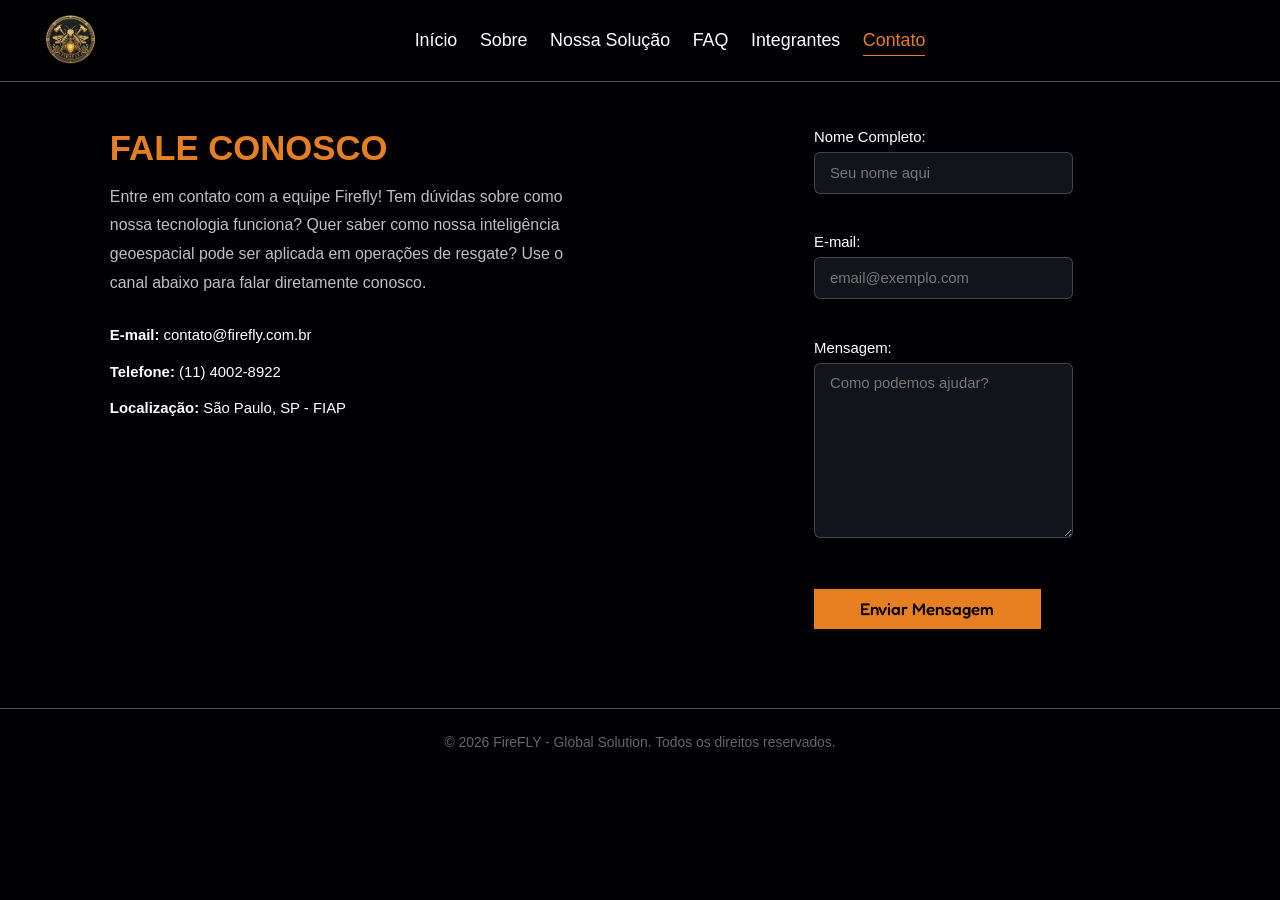
==== pag/contato.html @ f6298d5d "Correção da estrutura semântica do HTML, ajuste da hierarquia de títulos, padronização de caminhos e" ====
<!DOCTYPE html>
<html lang="pt-br">

<head>
    <meta charset="UTF-8">
    <meta name="viewport" content="width=device-width, initial-scale=1.0">
    <title>Firefly | Contato</title>
    <link rel="stylesheet" href="../css/style.css">
    <script src="../js/main.js" defer></script>
</head>

<body>

    <header class="header">
        <section>
            <a href="../index.html" class="logo">
                <img src="../assets/logo.png" alt="logo-exemplo">
            </a>
            <nav class="navbar" id="navbar">
                <a href="../index.html">Início</a>
                <a href="sobre.html">Sobre</a>
                <a href="solucao.html">Nossa Solução</a>
                <a href="faq.html">FAQ</a>
                <a href="integrantes.html">Integrantes</a>
                <a href="contato.html">Contato</a>
            </nav>
            </nav>
            <div class="icons"></div>
        </section>
    </header>

    <main class="container-contato">
        <section class="info-contato">
            <h2>Fale Conosco</h2>
            <p>Entre em contato com a equipe Firefly! Tem dúvidas sobre como nossa tecnologia funciona? Quer saber como
                nossa inteligência geoespacial pode ser aplicada em operações de resgate? Use o canal abaixo para falar
                diretamente conosco.</p>

            <div class="dados-contato">
                <p><strong>E-mail:</strong> contato@firefly.com.br</p>
                <p><strong>Telefone:</strong> (11) 4002-8922</p>
                <p><strong>Localização:</strong> São Paulo, SP - FIAP</p>
            </div>
        </section>

        <section class="secao-formulario">
            <form id="form-contato" class="formulario-estilizado">
                <div class="grupo-input">
                    <label for="nome">Nome Completo:</label>
                    <input type="text" id="nome" name="nome" placeholder="Seu nome aqui">
                    <span id="span1"></span>
                </div>

                <div class="grupo-input">
                    <label for="email">E-mail:</label>
                    <input type="email" id="email" name="email" placeholder="email@exemplo.com">
                    <span id="span2"></span>
                </div>

                <div class="grupo-input">
                    <label for="mensagem">Mensagem:</label>
                    <textarea id="mensagem" name="mensagem" rows="5" placeholder="Como podemos ajudar?"></textarea>
                    <span id="span3"></span>
                </div>

                <button type="submit" class="btn">Enviar Mensagem</button>

                <p id="msg-erro" class="feedback erro hidden"></p>
                <p id="msg-sucesso" class="feedback sucesso hidden">Sua mensagem foi enviada com sucesso! Logo
                    entraremos em contato.</p>
            </form>
        </section>
    </main>

    <footer>
        <p>&copy; 2026 FireFLY - Global Solution. Todos os direitos reservados.</p>
    </footer>

</body>

</html>
---- css/style.css ----
@import url('https://fonts.googleapis.com/css2?family=Fredoka:wght@300..700&display=swap');


/* ==========================================================================
   1. RESET E CONFIGURAÇÕES GLOBAIS
   ========================================================================== */
:root {
    --main-color: #e67e22;
    /* A utilização das variáveis estão erradas, corrigir */
    --black: #13131a;
    --bg: #010103;
    --border: 0.1rem solid rgba(255, 255, 255, 0.3);

}

html {
    font-size: 62%;
}

/* ===== RESET ===== */
* {
    margin: 0;
    padding: 0;
    outline: none;
    border: none;
    text-decoration: none;
    text-transform: none;
    transition: 0.2s linear;
    font-family: "DM Sans", sans-serif;
}

.logo img {
    height: 5rem;
    width: auto;
}


/* ===== BASE ===== */
body {
    background-color: var(--bg);
}

section {
    padding: 3rem 2rem;
    margin: 0 auto;
    max-width: 1200px;
}


/* ===== HEADER ===== */
.header {
    position: fixed;
    top: 0;
    left: 0;
    right: 0;
    z-index: 99;
    border-bottom: var(--border);
    background-color: var(--bg);
}

.header section {
    display: flex;
    align-items: center;
    justify-content: space-between;
    padding-top: 1.5rem;
    padding-bottom: 1.5rem;
}

.navbar {
    flex: 1;
    text-align: center;
}

.navbar a {
    margin: 0 1rem;
    font-size: 1.8rem;
    color: #fff;
}

.navbar a:hover {
    color: var(--main-color);
    border-bottom: 0.1rem solid var(--main-color);
    padding-bottom: 0.5rem;
}

.navbar a.ativo {
    color: var(--main-color);
    border-bottom: 0.1rem solid var(--main-color);
    padding-bottom: 0.5rem;
}

/* Essa parte do hamburguer está sem função, retirei de cada página, sua utilização seria no FAQ, mas o js já faz ela */
/* ===== HAMBÚRGUER ===== */
/* .hamburger {
    display: none;
    flex-direction: column;
    gap: 5px;
    cursor: pointer;
    padding: 5px;
    z-index: 100;
    background: none;
    border: none;
}

.hamburger span {
    display: block;
    width: 25px;
    height: 2px;
    background-color: #fff;
    transition: 0.3s ease;
}

.hamburger.ativo span:nth-child(1) {
    transform: translateY(7px) rotate(45deg);
}

.hamburger.ativo span:nth-child(2) {
    opacity: 0;
}

.hamburger.ativo span:nth-child(3) {
    transform: translateY(-7px) rotate(-45deg);
} */


/* ===== BOTÃO ===== */
.btn {
    background-color: var(--main-color);
    color: black;
    padding: 1rem 3rem;
    font-size: 1.7rem;
    cursor: pointer;
    margin-top: 1rem;
    display: inline-block;
/* Você tem a opção de utilizar uma fonte global no root */
    font-family: "Fredoka", sans-serif; 
    font-optical-sizing: auto;
    font-weight: 500; /* escolha o peso desejado */
    font-style: normal;
    font-variation-settings: "wdth" 100;
}

.btn:hover {
    letter-spacing: 0.1rem;
}

.btn-outline {
    background-color: transparent;
    border: 0.2rem solid var(--main-color);
    color: var(--main-color);
}

.btn-outline:hover {
    background-color: var(--main-color);
    color: #fff;
    letter-spacing: 0.1rem;
}


/* Index */
.home-container {
    background: url("../assets/helicoptero.png") center / cover;
    display: flex;
    align-items: center;
    min-height: 100vh;
    padding-left: 8rem;
}

.home-container section {
    margin: 0;
    padding-left: 8rem;
}

.content {
    max-width: 60rem;
}

.content h1 {
    color: #fff;
    font-size: 5.5rem;
    line-height: 1.2;
    margin-bottom: 1.5rem;
    text-transform: none;
}

.content h3 {
    color: #fff;
    font-size: 5rem;
}

.content p {
    color: #fff;
    font-size: 2rem;
    font-weight: 100;
    line-height: 1.8;
    padding: 1rem 0;
}

.content-tag {
    display: block;
    font-size: 1.2rem;
    color: var(--main-color);
    text-transform: uppercase;
    letter-spacing: 0.3rem;
    margin-bottom: 1.5rem;
}

.hero-btns {
    display: flex;
    gap: 1.5rem;
    flex-wrap: wrap;
    margin-top: 2rem;
}

.title {
    font-size: 4rem;
    color: var(--main-color);
    text-align: center;
    text-transform: uppercase;
    margin-bottom: 4rem;
}

.title span {
    text-transform: uppercase;
    color: #fff;
}

.numeros {
    padding: 7rem 2rem;
    max-width: 1200px;
    margin: 0 auto;
}

.numeros-grid {
    display: grid;
    grid-template-columns: repeat(auto-fit, minmax(25rem, 1fr));
    gap: 2rem;
    margin-top: 4rem;
}

.numero-card {
    background-color: var(--black);
    border: var(--border);
    padding: 4rem 3rem;
    text-align: center;
    transition: border-color 0.3s ease, transform 0.3s ease;
}

.numero-card:hover {
    border-color: var(--main-color);
    transform: translateY(-4px);
}

.numero-card.destaque {
    border-color: var(--main-color);
    background: linear-gradient(135deg, var(--black), #1e1a14);
}

.numero-valor {
    font-size: 6rem;
    font-weight: 700;
    color: var(--main-color);
    line-height: 1;
    margin-bottom: 1.5rem;
}

.numero-label {
    font-size: 1.5rem;
    color: rgba(255, 255, 255, 0.7);
    line-height: 1.6;
    text-transform: none;
}

/* Sobre*/
.about .row {
    display: flex;
    align-items: center;
    background-color: var(--black);
    gap: 1.5rem;
}

.about .row .content {
    padding: 2rem;
}

.about .row .content h3 {
    font-size: 3rem;
    color: #fff;
}

.about .row .content p {
    font-size: 1.6rem;
    color: #fff;
    padding: 1rem 0;
    line-height: 1.8;
}

.about .row .content ul {
    padding-left: 2rem;
    margin: 1rem 0;
}

.about .row .content ul li {
    color: #fff;
    font-size: 1.6rem;
    line-height: 1.8;
    padding: 0.5rem 0;
}

.about .row .container-image {
    max-width: 45rem;
    min-width: 45rem;
    overflow: hidden;
}

.about .row .container-image img {
    width: 100%;
    height: 100%;
    object-fit: cover;
    display: block;
}

.home-sobre {
    color: #fff;
    background: url("../assets/helicoptero03.png") center / cover;
}

/* Sem funcionalidade */

/* .menu .box-container {
    display: grid;
    grid-template-columns: repeat(auto-fit, minmax(30rem, 1fr));
    gap: 1.5rem;
}

.menu .box-container .box {
    padding: 5rem;
    text-align: center;
    border: var(--border);
    transition: border-color 0.3s ease, transform 0.3s ease;
}

.menu .box-container .box:hover {
    border-color: var(--main-color);
    transform: translateY(-4px);
}

.menu .box-container .box h3 {
    color: #fff;
    font-size: 2rem;
    padding: 1rem 0;
}

.menu .box-container .box p {
    color: #fff;
    font-size: 1.6rem;
    line-height: 1.8;
    padding: 1rem 0;
} */

/* sem funcionalidade */
/* ícone nos cards de como funciona */
/* .box-icon {
    font-size: 4rem;
    margin-bottom: 1.5rem;
    display: block;
} */

/* Sem funcionalidade, não tem nem as classes certas */
/* ===== CTA SECTION (index) ===== */
/* .cta-section {
    background: linear-gradient(135deg, var(--black), #1a1008);
    border-top: var(--border);
    border-bottom: var(--border);
    padding: 8rem 2rem;
    text-align: center;
}

.cta-content {
    max-width: 700px;
    margin: 0 auto;
}

.cta-content h2 {
    font-size: 3.5rem;
    color: #fff;
    margin-bottom: 1.5rem;
    text-transform: none;
}

.cta-content p {
    font-size: 1.7rem;
    color: rgba(255, 255, 255, 0.6);
    line-height: 1.8;
    margin-bottom: 3rem;
    text-transform: none;
} */


/* ===== ANIMAÇÃO DE SCROLL ===== */
/* explicar melhor o que isso faz, não achei funcionalidade */
/* .about,
.menu,
.secao-sobre,
.numeros,
.cta-section {
    opacity: 0;
    transform: translateY(50px);
    transition: opacity 0.6s ease, transform 0.6s ease;
}

.about.visivel,
.menu.visivel,
.secao-sobre.visivel,
.numeros.visivel,
.cta-section.visivel {
    opacity: 1;
    transform: translateY(0);
} */

/* Sem funcionalidade */
/* .home-solucao {
    color: #fff;
    background: url("../img/planeta3.jpg") center / cover;
} */

/* Sem funcionalidade */
/* ===== TIMELINE / ROADMAP ===== */
/* .secao-sobre {
    padding: 5rem 2rem;
}

.cabecalho-secao {
    text-align: center;
    margin-bottom: 4rem;
}

.tag-projeto {
    display: inline-block;
    font-size: 1.3rem;
    color: var(--main-color);
    border: 0.1rem solid var(--main-color);
    padding: 0.4rem 1.4rem;
    border-radius: 20px;
    letter-spacing: 0.1rem;
    text-transform: uppercase;
    margin-bottom: 1.2rem;
}

.cabecalho-secao h2 {
    font-size: 3.5rem;
    color: #fff;
    text-transform: uppercase;
}

.cabecalho-secao h2 span {
    color: var(--main-color);
}

.timeline {
    position: relative;
    max-width: 800px;
    margin: 0 auto;
    padding-left: 4rem;
}

.timeline::before {
    content: '';
    position: absolute;
    top: 0;
    left: 2.3rem;
    width: 0.2rem;
    height: 100%;
    background: rgba(255, 255, 255, 0.15);
}

.timeline-item {
    position: relative;
    display: flex;
    gap: 2.5rem;
    margin-bottom: 4rem;
}

.timeline-item:last-child {
    margin-bottom: 0;
}

.timeline-badge {
    flex-shrink: 0;
    width: 5rem;
    height: 5rem;
    border-radius: 50%;
    background-color: var(--main-color);
    color: #fff;
    font-size: 2rem;
    font-weight: bold;
    display: flex;
    align-items: center;
    justify-content: center;
    position: relative;
    z-index: 1;
    margin-left: -3.8rem;
}

.timeline-conteudo {
    background-color: var(--black);
    border: var(--border);
    padding: 2rem 2.5rem;
    flex: 1;
}

.timeline-conteudo h3 {
    font-size: 2rem;
    color: var(--main-color);
    margin-bottom: 1rem;
    text-transform: none;
}

.timeline-conteudo p {
    font-size: 1.5rem;
    color: rgba(255, 255, 255, 0.75);
    line-height: 1.8;
    text-transform: none;
}

.timeline-item:hover .timeline-conteudo {
    border-color: var(--main-color);
} */


/* Integrantes */
.intro-quem-somos {
    text-align: center;
    padding: 10rem 5% 3rem;
}

.intro-quem-somos h2 {
    font-size: 3.5rem;
    color: var(--main-color);
    margin-bottom: 1.5rem;
    text-transform: uppercase;
}

.intro-quem-somos p {
    font-size: 1.6rem;
    color: #fff;
    line-height: 1.8;
    max-width: 900px;
    margin: 0 auto;
    text-transform: none;
}

.grid-integrantes {
    display: grid;
    grid-template-columns: repeat(auto-fit, minmax(220px, 1fr));
    gap: 2rem;
    padding: 0 5% 4rem;
}

.card-integrante {
    background-color: #1a1a24;
    border-radius: 12px;
    overflow: hidden;
    border: 1px solid rgba(255, 255, 255, 0.15);
    transition: transform 0.3s ease;
}

.card-integrante:hover {
    transform: translateY(-8px);
    border-color: var(--main-color);
}

.foto-container {
    width: 100%;
    height: 250px;
    overflow: hidden;
    background-color: #0d0d14;
    display: flex;
    align-items: center;
    justify-content: center;
}

.foto-container img {
    width: 100%;
    height: 100%;
    object-fit: cover;
    object-position: top;
    display: block;
    filter: grayscale(20%);
}

.info-integrante {
    padding: 1.5rem;
    text-align: center;
}

.info-integrante h3 {
    color: var(--main-color);
    font-size: 1.6rem;
    margin-bottom: 0.8rem;
    text-transform: none;
    line-height: 1.4;
}

.info-integrante p {
    font-size: 1.4rem;
    color: #ccc;
    margin-bottom: 0.3rem;
    text-transform: none;
}

.info-integrante strong {
    color: #fff;
}

.links-sociais {
    margin-top: 1.2rem;
    display: flex;
    justify-content: center;
    gap: 0.8rem;
    flex-wrap: wrap;
}

.btn-social {
    text-decoration: none;
    font-size: 1.3rem;
    font-weight: bold;
    padding: 0.6rem 1.4rem;
    border: 2px solid var(--main-color);
    color: var(--main-color);
    border-radius: 20px;
    transition: all 0.3s ease;
    text-transform: none;
}

.btn-social:hover {
    background-color: var(--main-color);
    color: #fff;
}


/* FAQ */
.container-faq {
    max-width: 900px;
    margin: 0 auto;
    padding: 10rem 2rem 5rem;
}

.introducao-faq {
    text-align: center;
    margin-bottom: 4rem;
}

.introducao-faq h2 {
    font-size: 3.5rem;
    color: var(--main-color);
    text-transform: uppercase;
    margin-bottom: 1rem;
}

.introducao-faq p {
    font-size: 1.6rem;
    color: rgba(255, 255, 255, 0.6);
    text-transform: none;
}

.faq-item {
    border: var(--border);
    margin-bottom: 1.2rem;
    transition: border-color 0.3s ease;
}

.faq-item:hover {
    border-color: var(--main-color);
}

.faq-question {
    width: 100%;
    background: var(--black);
    color: #fff;
    font-size: 1.7rem;
    font-family: "DM Sans", sans-serif;
    text-align: left;
    padding: 2rem 2.5rem;
    cursor: pointer;
    display: flex;
    align-items: center;
    justify-content: space-between;
    text-transform: none;
    transition: color 0.3s ease;
}

.faq-question::after {
    content: '+';
    font-size: 2.4rem;
    color: var(--main-color);
    line-height: 1;
    transition: transform 0.3s ease;
    flex-shrink: 0;
    margin-left: 1.5rem;
}

.faq-item.aberto .faq-question {
    color: var(--main-color);
}

.faq-item.aberto .faq-question::after {
    transform: rotate(45deg);
}

.faq-answer {
    max-height: 0;
    overflow: hidden;
    transition: max-height 0.4s ease, padding 0.3s ease;
}

.faq-answer p {
    font-size: 1.5rem;
    color: rgba(255, 255, 255, 0.75);
    line-height: 1.9;
    text-transform: none;
    padding: 0 2.5rem 2rem;
}

.faq-item.aberto .faq-answer {
    max-height: 500px;
}


/* Contato */
.container-contato {
    max-width: 1100px;
    margin: 0 auto;
    padding: 10rem 2rem 5rem;
    display: grid;
    grid-template-columns: 1fr 1fr;
    gap: 5rem;
    align-items: start;
}

.info-contato h2 {
    font-size: 3.5rem;
    color: var(--main-color);
    text-transform: uppercase;
    margin-bottom: 1.5rem;
}

.info-contato p {
    font-size: 1.6rem;
    color: rgba(255, 255, 255, 0.75);
    line-height: 1.8;
    text-transform: none;
}

.dados-contato {
    margin-top: 2.5rem;
    display: flex;
    flex-direction: column;
    gap: 1rem;
}

.dados-contato p {
    font-size: 1.5rem;
    color: #fff;
    text-transform: none;
}

.formulario-estilizado {
    display: flex;
    flex-direction: column;
    gap: 1.8rem;
}

.grupo-input {
    display: flex;
    flex-direction: column;
    gap: 0.7rem;
}

.grupo-input label {
    color: #fff;
    font-size: 1.5rem;
    text-transform: none;
}

.grupo-input input,
.grupo-input textarea {
    background-color: var(--black);
    border: 1px solid rgba(255, 255, 255, 0.2);
    color: #fff;
    padding: 1.2rem 1.5rem;
    font-size: 1.5rem;
    border-radius: 6px;
    width: 100%;
    font-family: inherit;
    text-transform: none;
    transition: border-color 0.3s ease;
}

.grupo-input input:focus,
.grupo-input textarea:focus {
    border-color: var(--main-color);
    outline: none;
}

.grupo-input textarea {
    resize: vertical;
    min-height: 150px;
}

.grupo-input span {
    color: #e74c3c;
    font-size: 1.3rem;
    text-transform: none;
    min-height: 1.6rem;
}

.campo-erro {
    border-color: #e74c3c !important;
}

.feedback {
    font-size: 1.4rem;
    padding: 1.2rem 1.5rem;
    border-radius: 6px;
    text-transform: none;
    margin-top: 0.5rem;
}

.feedback.erro {
    background: rgba(231, 76, 60, 0.1);
    border: 1px solid #e74c3c;
    color: #e74c3c;
}

.feedback.sucesso {
    background: rgba(211, 173, 127, 0.1);
    border: 1px solid var(--main-color);
    color: var(--main-color);
}


/* Rodapé */
footer {
    text-align: center;
    padding: 2.5rem;
    border-top: var(--border);
    font-size: 1.4rem;
    color: rgba(255, 255, 255, 0.4);
    text-transform: none;
}

/* Tem que ajeitar as responsividades, elas estão erradas */
/* Responsividade */
@media (max-width: 900px) {

    .navbar {
        display: none;
        flex-direction: column;
        width: 100%;
        background-color: var(--bg);
        border-top: var(--border);
        padding: 1rem 0;
        text-align: center;
        position: absolute;
        top: 100%;
        left: 0;
        right: 0;
        z-index: 98;
    }

    .navbar.aberto {
        display: flex;
    }

    .navbar a {
        padding: 1.2rem;
        font-size: 1.6rem;
        border-bottom: var(--border);
        margin: 0;
    }

    .navbar a:hover {
        background-color: var(--black);
        border-bottom: var(--border);
        padding-bottom: 1.2rem;
    }

    .home-container {
        padding-left: 3rem;
    }

    .home-container section {
        padding-left: 2rem;
    }

    .content h1 {
        font-size: 4rem;
    }

    .content h3 {
        font-size: 4rem;
    }

    .about .row {
        flex-direction: column;
    }

    .about .row .container-image {
        max-width: 100%;
        min-width: unset;
        width: 100%;
    }

    .grid-integrantes {
        grid-template-columns: repeat(auto-fit, minmax(200px, 1fr));
    }

    .container-contato {
        grid-template-columns: 1fr;
        gap: 3rem;
        padding-top: 9rem;
    }

    .numeros-grid {
        grid-template-columns: 1fr;
    }
}

@media (max-width: 768px) {
    :root {
        font-size: 9px;
    }

    .content h1 {
        font-size: 3.8rem;
    }

    .content h3 {
        font-size: 3.5rem;
    }

    .content p {
        font-size: 1.8rem;
    }

    .title {
        font-size: 3rem;
    }

    .numero-valor {
        font-size: 4.5rem;
    }

    .cta-content h2 {
        font-size: 2.8rem;
    }

    .cabecalho-secao h2 {
        font-size: 2.8rem;
    }

    .timeline {
        padding-left: 3.5rem;
    }

    .timeline::before {
        left: 1.8rem;
    }

    .timeline-badge {
        width: 4.5rem;
        height: 4.5rem;
        font-size: 1.8rem;
        margin-left: -3.3rem;
    }

    .intro-quem-somos {
        padding-top: 8rem;
    }

    .grid-integrantes {
        grid-template-columns: repeat(auto-fit, minmax(180px, 1fr));
        padding: 0 3% 3rem;
    }

    .container-faq {
        padding: 9rem 1.5rem 4rem;
    }

    .introducao-faq h2 {
        font-size: 2.8rem;
    }

    .faq-question {
        font-size: 1.5rem;
        padding: 1.8rem 2rem;
    }

    .faq-answer p {
        font-size: 1.4rem;
        padding: 0 2rem 1.8rem;
    }
}


/* ===== RESPONSIVO - MOBILE ===== */
@media (max-width: 600px) {
    :root {
        font-size: 8.5px;
    }

    .home-container {
        padding-left: 1.5rem;
        align-items: flex-end;
        padding-bottom: 5rem;
    }

    .home-container section {
        padding-left: 1rem;
    }

    .content {
        max-width: 100%;
    }

    .content h1 {
        font-size: 3rem;
    }

    .content h3 {
        font-size: 3rem;
    }

    .content p {
        font-size: 1.6rem;
    }

    .hero-btns {
        flex-direction: column;
        gap: 1rem;
    }

    .hero-btns .btn {
        text-align: center;
        width: 100%;
    }

    .btn {
        padding: 0.9rem 2rem;
        font-size: 1.5rem;
    }

    .title {
        font-size: 2.5rem;
        margin-bottom: 2.5rem;
    }

    .numero-valor {
        font-size: 4rem;
    }

    .cta-section {
        padding: 5rem 2rem;
    }

    .cta-content h2 {
        font-size: 2.2rem;
    }

    .cta-content p {
        font-size: 1.5rem;
    }

    .menu .box-container {
        grid-template-columns: 1fr;
    }

    .menu .box-container .box {
        padding: 3rem 2rem;
    }

    .cabecalho-secao h2 {
        font-size: 2.2rem;
    }

    .tag-projeto {
        font-size: 1.1rem;
    }

    .timeline {
        padding-left: 3rem;
    }

    .timeline::before {
        left: 1.5rem;
    }

    .timeline-badge {
        width: 4rem;
        height: 4rem;
        font-size: 1.6rem;
        margin-left: -2.8rem;
    }

    .timeline-conteudo {
        padding: 1.5rem;
    }

    .timeline-conteudo h3 {
        font-size: 1.8rem;
    }

    .timeline-conteudo p {
        font-size: 1.4rem;
    }

    .intro-quem-somos {
        padding-top: 7rem;
    }

    .intro-quem-somos h2 {
        font-size: 2.8rem;
    }

    .grid-integrantes {
        grid-template-columns: 1fr 1fr;
        padding: 0 2% 3rem;
        gap: 1.2rem;
    }

    .foto-container {
        height: 200px;
    }

    .info-integrante h3 {
        font-size: 1.4rem;
    }

    .btn-social {
        font-size: 1.2rem;
        padding: 0.5rem 1rem;
    }

    .introducao-faq h2 {
        font-size: 2.4rem;
    }

    .faq-question {
        font-size: 1.4rem;
        padding: 1.5rem;
    }

    .faq-answer p {
        padding: 0 1.5rem 1.5rem;
    }

    .container-contato {
        padding: 8rem 1.5rem 4rem;
    }

    .info-contato h2 {
        font-size: 2.8rem;
    }
}

/* ===== RESPONSIVO - MOBILE PEQUENO  ===== */
@media (max-width: 380px) {
    :root {
        font-size: 8px;
    }

    .grid-integrantes {
        grid-template-columns: 1fr;
    }

    .content h1 {
        font-size: 2.5rem;
    }

    .content h3 {
        font-size: 2.5rem;
    }
}


/* Ajeitar o código daqui pra baixo */
/* ===== GRID SOBRE ===== */
.grid-solucao {
    display: grid;
    grid-template-columns: repeat(auto-fit, minmax(25rem, 1fr));
    gap: 2rem;
    max-width: 1000px;
    margin: 0 auto;
}

.card-mini {
    background-color: var(--black);
    border: var(--border);
    padding: 3rem 2.5rem;
    transition: border-color 0.3s ease, transform 0.3s ease;
}

.card-mini:hover {
    border-color: var(--main-color);
    transform: translateY(-4px);
}

.badge-icon {
    font-size: 1.3rem;
    font-weight: 700;
    color: var(--bg);
    background-color: var(--main-color);
    width: 4rem;
    height: 4rem;
    border-radius: 50%;
    display: flex;
    align-items: center;
    justify-content: center;
    margin-bottom: 1.5rem;
}

.card-mini h3 {
    font-size: 1.9rem;
    color: #fff;
    margin-bottom: 1rem;
}

.card-mini p {
    font-size: 1.5rem;
    color: rgba(255, 255, 255, 0.75);
    line-height: 1.8;
}


.cabecalho-principal {
    position: fixed;
    top: 0;
    left: 0;
    right: 0;
    z-index: 99;
    border-bottom: var(--border);
    background-color: var(--bg);
    display: flex;
    align-items: center;
    justify-content: space-between;
    padding: 1.5rem 3rem;
}

.cabecalho-principal .logo {
    display: flex;
    align-items: center;
    gap: 1rem;
}

.cabecalho-principal .logo h1 {
    font-size: 2rem;
    color: var(--main-color);
    text-transform: none;
}

.menu-navegacao ul {
    list-style: none;
    display: flex;
    gap: 2rem;
}

.menu-navegacao ul li a {
    font-size: 1.8rem;
    color: #fff;
    text-decoration: none;
    transition: color 0.2s, border-bottom 0.2s;
}

.menu-navegacao ul li a:hover,
.menu-navegacao ul li a.ativo {
    color: var(--main-color);
    border-bottom: 0.1rem solid var(--main-color);
    padding-bottom: 0.5rem;
}

/* Container principal da página solução */
.container-solucao {
    padding-top: 10rem;
    max-width: 1200px;
    margin: 0 auto;
}

/* Introdução */
.introducao-solucao {
    text-align: center;
    padding: 5rem 2rem 3rem;
}

.introducao-solucao h2 {
    font-size: 3.5rem;
    color: var(--main-color);
    text-transform: uppercase;
    margin-bottom: 1.5rem;
}

.box-texto p {
    font-size: 1.6rem;
    color: rgba(255, 255, 255, 0.75);
    line-height: 1.8;
    max-width: 800px;
    margin: 0 auto;
    text-transform: none;
}

/* Grid de cards (pilares) */
.grid-pilares {
    display: grid;
    grid-template-columns: repeat(auto-fit, minmax(30rem, 1fr));
    gap: 1.5rem;
    padding: 2rem;
}

.card-pilar {
    background-color: var(--black);
    border: var(--border);
    padding: 3.5rem 3rem;
    transition: border-color 0.3s ease, transform 0.3s ease;
}

.card-pilar:hover {
    border-color: var(--main-color);
    transform: translateY(-4px);
}

.icone-pilar {
    font-size: 3.5rem;
    margin-bottom: 1.5rem;
    display: block;
}

.card-pilar h3 {
    font-size: 2rem;
    color: #fff;
    margin-bottom: 1rem;
    text-transform: none;
}

.card-pilar p {
    font-size: 1.5rem;
    color: rgba(255, 255, 255, 0.75);
    line-height: 1.8;
    text-transform: none;
}

/* Seção de fluxo */
.detalhe-ranking {
    padding: 4rem 2rem 6rem;
}

.box-destaque {
    background-color: var(--black);
    border: var(--border);
    padding: 4rem;
    max-width: 900px;
    margin: 0 auto;
}

.box-destaque h2 {
    font-size: 2.8rem;
    color: var(--main-color);
    text-transform: none;
    margin-bottom: 1rem;
}

.box-destaque > p {
    font-size: 1.5rem;
    color: rgba(255, 255, 255, 0.7);
    line-height: 1.8;
    text-transform: none;
    margin-bottom: 3rem;
}

.fluxo-ranking {
    display: grid;
    grid-template-columns: repeat(auto-fit, minmax(20rem, 1fr));
    gap: 2rem;
}

.etapa-ranking {
    text-align: center;
    padding: 2.5rem 2rem;
    border: var(--border);
    transition: border-color 0.3s ease;
}

.etapa-ranking:hover {
    border-color: var(--main-color);
}

.etapa-ranking span {
    display: flex;
    align-items: center;
    justify-content: center;
    width: 4.5rem;
    height: 4.5rem;
    border-radius: 50%;
    background-color: var(--main-color);
    color: #000;
    font-size: 2rem;
    font-weight: 700;
    margin: 0 auto 1.5rem;
}

.etapa-ranking h4 {
    font-size: 1.8rem;
    color: #fff;
    margin-bottom: 0.8rem;
    text-transform: none;
}

.etapa-ranking p {
    font-size: 1.4rem;
    color: rgba(255, 255, 255, 0.65);
    line-height: 1.7;
    text-transform: none;
}


.hidden {
    display: none !important;
}
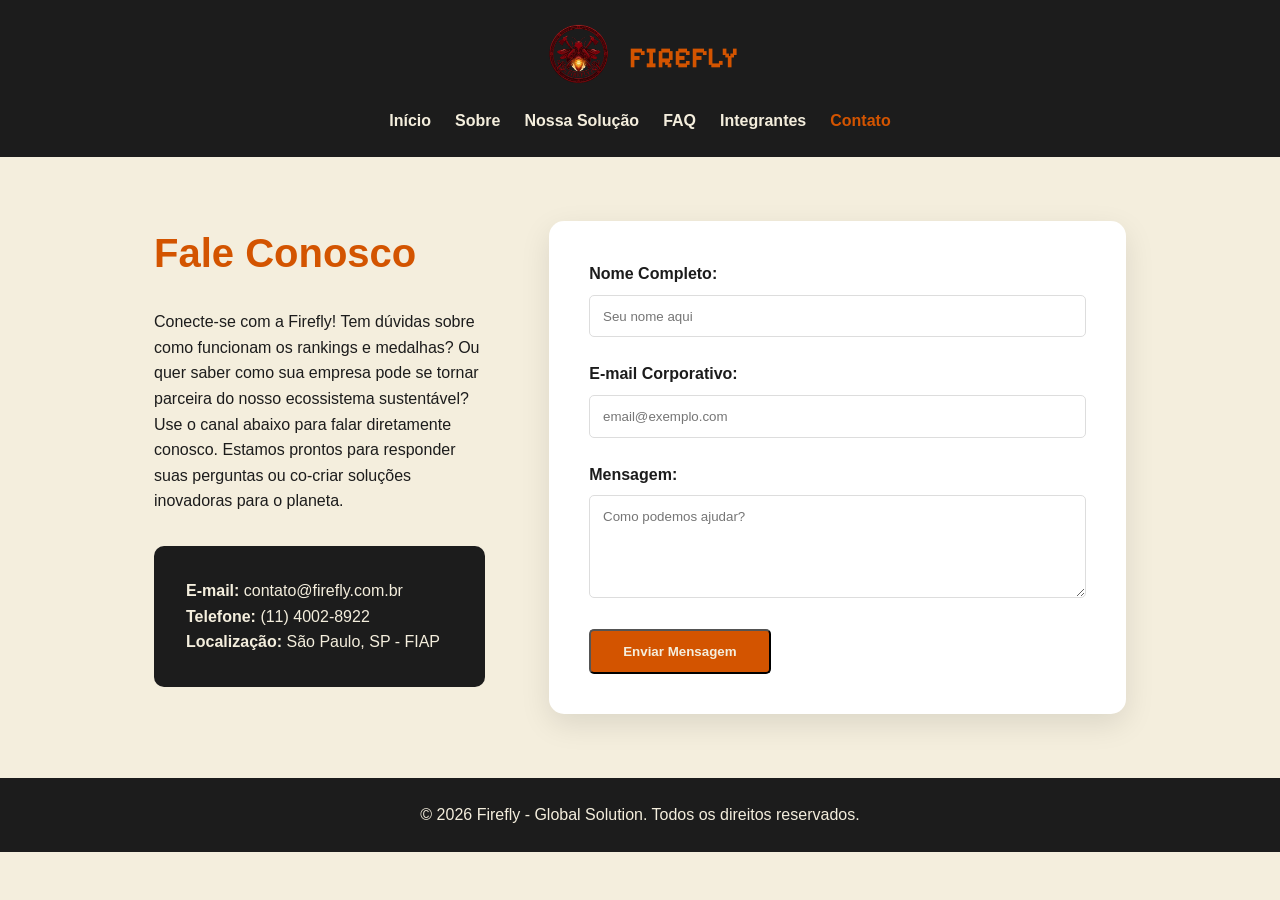
==== commit b7c15d6d: "alteracao visual do css, correcao estrutural do html, remocao de fotos e modificacao de funcoes no J" ====
--- a/pag/contato.html
+++ b/pag/contato.html
@@ -1,5 +1,5 @@
 <!DOCTYPE html>
-<html lang="pt-br">
+<html lang="pt-BR">
 
 <head>
     <meta charset="UTF-8">
@@ -11,30 +11,30 @@
 
 <body>
 
-    <header class="header">
-        <section>
-            <a href="../index.html" class="logo">
-                <img src="../assets/logo.png" alt="logo-exemplo">
-            </a>
-            <nav class="navbar" id="navbar">
-                <a href="../index.html">Início</a>
-                <a href="sobre.html">Sobre</a>
-                <a href="solucao.html">Nossa Solução</a>
-                <a href="faq.html">FAQ</a>
-                <a href="integrantes.html">Integrantes</a>
-                <a href="contato.html">Contato</a>
-            </nav>
-            </nav>
-            <div class="icons"></div>
-        </section>
+    <header class="cabecalho-principal">
+        <div class="logo">
+            <a href="../index.html"><img src="../assets/logo.png" alt="Firefly" width="100px"></a>
+            <h1>FIREFLY</h1>
+        </div>
+        <nav class="menu-navegacao">
+            <ul>
+                <li><a href="../index.html">Início</a></li>
+                <li><a href="sobre.html">Sobre</a></li>
+                <li><a href="solucao.html">Nossa Solução</a></li>
+                <li><a href="faq.html">FAQ</a></li>
+                <li><a href="integrantes.html">Integrantes</a></li>
+                <li><a href="contato.html" class="ativo">Contato</a></li>
+            </ul>
+        </nav>
     </header>
 
     <main class="container-contato">
         <section class="info-contato">
             <h2>Fale Conosco</h2>
-            <p>Entre em contato com a equipe Firefly! Tem dúvidas sobre como nossa tecnologia funciona? Quer saber como
-                nossa inteligência geoespacial pode ser aplicada em operações de resgate? Use o canal abaixo para falar
-                diretamente conosco.</p>
+            <p>Conecte-se com a Firefly! Tem dúvidas sobre como funcionam os rankings e medalhas? Ou quer saber
+                como sua empresa pode se tornar parceira do nosso ecossistema sustentável? Use o canal abaixo para falar
+                diretamente conosco. Estamos prontos para responder suas perguntas ou co-criar soluções inovadoras para
+                o planeta.</p>
 
             <div class="dados-contato">
                 <p><strong>E-mail:</strong> contato@firefly.com.br</p>
@@ -52,7 +52,7 @@
                 </div>
 
                 <div class="grupo-input">
-                    <label for="email">E-mail:</label>
+                    <label for="email">E-mail Corporativo:</label>
                     <input type="email" id="email" name="email" placeholder="email@exemplo.com">
                     <span id="span2"></span>
                 </div>
@@ -63,17 +63,17 @@
                     <span id="span3"></span>
                 </div>
 
-                <button type="submit" class="btn">Enviar Mensagem</button>
+                <button type="submit" class="btn-primary">Enviar Mensagem</button>
 
-                <p id="msg-erro" class="feedback erro hidden"></p>
-                <p id="msg-sucesso" class="feedback sucesso hidden">Sua mensagem foi enviada com sucesso! Logo
-                    entraremos em contato.</p>
+                <p id="msg-erro" class="feedback erro" style="display: none;"></p>
+                <p id="msg-sucesso" class="feedback sucesso" style="display: none;">Sua mensagem foi enviada com
+                    sucesso! Logo entraremos em contato.</p>
             </form>
         </section>
     </main>
 
     <footer>
-        <p>&copy; 2026 FireFLY - Global Solution. Todos os direitos reservados.</p>
+        <p>&copy; 2026 Firefly - Global Solution. Todos os direitos reservados.</p>
     </footer>
 
 </body>
--- a/css/style.css
+++ b/css/style.css
@@ -1,1427 +1,813 @@
-@import url('https://fonts.googleapis.com/css2?family=Fredoka:wght@300..700&display=swap');
-
-
-/* ==========================================================================
-   1. RESET E CONFIGURAÇÕES GLOBAIS
-   ========================================================================== */
+
+@import url('https://fonts.googleapis.com/css2?family=Pixelify+Sans:wght@500&display=swap');
+
+
+/* Cores na regra 60/30/10 */
+
 :root {
-    --main-color: #e67e22;
-    /* A utilização das variáveis estão erradas, corrigir */
-    --black: #13131a;
-    --bg: #010103;
-    --border: 0.1rem solid rgba(255, 255, 255, 0.3);
-
-}
-
-html {
-    font-size: 62%;
-}
-
-/* ===== RESET ===== */
+    --cor-dominante: #F4EEDD; 
+    --cor-secundaria: #D35400; 
+    --cor-acento: #1C1C1C; 
+    --cor-fundo-card: #FFFFFF;
+    --fonte-principal: 'Segoe UI', Tahoma, Geneva, Verdana, sans-serif;
+}
+
+/* Informações gerais */
+
 * {
     margin: 0;
     padding: 0;
-    outline: none;
-    border: none;
+    box-sizing: border-box;
+}
+
+/* Cores do corpo */
+
+body {
+    background-color: var(--cor-dominante);
+    color: var(--cor-acento);
+    font-family: var(--fonte-principal);
+    line-height: 1.6;
+}
+
+/* Cabeçalho */
+
+.cabecalho-principal {
+    background-color: var(--cor-acento);
+    color: var(--cor-dominante);
+    padding: 1.5rem 5%;
+    display: flex;
+    justify-content: space-between;
+    align-items: center;
+}
+
+.cabecalho-principal .logo {
+    display: flex;
+    align-items: center;
+    gap: 15px;
+}
+
+
+.cabecalho-principal .logo img {
+    height: 60px;
+    width: auto;
+    object-fit: contain; 
+    
+}
+
+.cabecalho-principal h1 {
+    font-size: 1.8rem;
+    color: var(--cor-secundaria);
+    font-weight: 700;
+    font-family: "Pixelify Sans", sans-serif;
+}
+
+.menu-navegacao ul {
+    list-style: none;
+    display: flex;
+    gap: 1.5rem;
+}
+
+.menu-navegacao a {
+    color: var(--cor-dominante);
     text-decoration: none;
-    text-transform: none;
-    transition: 0.2s linear;
-    font-family: "DM Sans", sans-serif;
-}
-
-.logo img {
-    height: 5rem;
-    width: auto;
-}
-
-
-/* ===== BASE ===== */
-body {
-    background-color: var(--bg);
-}
-
-section {
-    padding: 3rem 2rem;
+    font-weight: 600;
+    transition: color 0.3s ease;
+}
+
+.menu-navegacao a:hover, 
+.menu-navegacao a.ativo {
+    color: var(--cor-secundaria);
+}
+
+/* Seções principais */
+
+.info-section {
+    text-align: center;
+    padding: 3.5rem 1rem;
+}
+
+.info-section h2 {
+    font-size: 2.5rem;
+    margin-bottom: 1rem;
+}
+
+.info-section p {
+    font-size: 1.2rem;
+    max-width: 600px;
+    margin: 0 auto 2rem auto;
+}
+
+.info-subtitulo {
+    font-size: 1.15rem;
+    max-width: 580px;
+    margin: 0 auto 2rem auto;
+    color: var(--cor-acento);
+    opacity: 0.8;
+}
+
+.btn-primary {
+    background-color: var(--cor-secundaria);
+    color: var(--cor-dominante);
+    padding: 0.8rem 2rem;
+    text-decoration: none;
+    font-weight: bold;
+    border-radius: 5px;
+    transition: background-color 0.3s ease, transform 0.2s;
+    display: inline-block;
+}
+
+.btn-primary:hover {
+    background-color: #A04000;
+    transform: scale(1.05);
+}
+
+.titulo-destaques {
+    text-align: center;
+    font-size: 1.8rem;
+    color: var(--cor-secundaria);
+    margin-bottom: 2rem;
+    width: 100%;
+}
+
+.card-icone {
+    display: flex;
+    justify-content: flex-start;
+    margin-bottom: 1rem;         
+    width: 100%;
+}
+
+.card-icone img {
+    width: 60px;         
+    height: auto;         
+    object-fit: contain;  
+}
+
+.destaques {
+    display: flex;
+    justify-content: center;
+    gap: 2rem;
+    padding: 2rem 5%;
+    flex-wrap: wrap;
+}
+
+.card-info {
+    background-color: var(--cor-fundo-card);
+    padding: 2rem;
+    border-radius: 8px;
+    width: 400px;
+    box-shadow: 0 4px 6px rgba(0,0,0,0.1);
+    border-top: 5px solid var(--cor-secundaria);
+    position: relative;
+}
+
+.card-info h3 {
+    margin-bottom: 1rem;
+    color: var(--cor-acento);
+}
+
+/* Rodapé */
+
+footer {
+    background-color: var(--cor-acento);
+    color: var(--cor-dominante);
+    text-align: center;
+    padding: 1.5rem 0;
+    margin-top: 3rem;
+    flex-shrink: 0;
+}
+
+/* Integrantes */
+
+.intro-quem-somos {
+    text-align: center;
+    padding: 3rem 5%;
+}
+
+.grid-integrantes {
+    display: flex;
+    justify-content: center;
+    flex-wrap: wrap;
+    gap: 2.5rem;
+    padding: 0 5% 4rem 5%;
+}
+
+.card-integrante {
+    background-color: var(--cor-fundo-card);
+    border-radius: 12px;
+    overflow: hidden;
+    width: 280px;
+    box-shadow: 0 8px 15px rgba(0,0,0,0.1);
+    transition: transform 0.3s ease;
+    border: 1px solid rgba(28, 28, 28, 0.1);
+}
+
+.card-integrante:hover {
+    transform: translateY(-10px);
+}
+
+.foto-container img {
+    width: 100%;
+    height: 250px;
+    object-fit: cover;
+    filter: grayscale(20%);
+}
+
+.info-integrante {
+    padding: 1.5rem;
+    text-align: center;
+}
+
+.info-integrante h3 {
+    color: var(--cor-acento);
+    margin-bottom: 0.5rem;
+    font-size: 1.4rem;
+}
+
+.info-integrante p {
+    font-size: 0.9rem;
+    margin-bottom: 0.3rem;
+}
+
+.links-sociais {
+    margin-top: 1.2rem;
+    display: flex;
+    justify-content: center;
+    gap: 0.8rem;
+}
+
+.btn-social {
+    text-decoration: none;
+    font-size: 0.85rem;
+    font-weight: bold;
+    padding: 0.5rem 1rem;
+    border: 2px solid var(--cor-secundaria);
+    color: var(--cor-secundaria);
+    border-radius: 20px;
+    transition: all 0.3s ease;
+}
+
+.btn-social:hover {
+    background-color: var(--cor-secundaria);
+    color: var(--cor-dominante);
+}
+
+/* Sobre */
+
+.container-sobre {
+    max-width: 1100px;
     margin: 0 auto;
-    max-width: 1200px;
-}
-
-
-/* ===== HEADER ===== */
-.header {
-    position: fixed;
-    top: 0;
-    left: 0;
-    right: 0;
-    z-index: 99;
-    border-bottom: var(--border);
-    background-color: var(--bg);
-}
-
-.header section {
-    display: flex;
+    padding: 4rem 5%;
+}
+
+.secao-sobre {
+    margin-bottom: 5rem;
+}
+
+/* Cabeçalho das seções do sobre */
+
+.cabecalho-secao {
+    margin-bottom: 2.5rem;
+}
+
+.tag-projeto {
+    color: var(--cor-secundaria);
+    font-weight: bold;
+    text-transform: uppercase;
+    font-size: 0.85rem;
+    letter-spacing: 2px;
+    display: block;
+    margin-bottom: 0.5rem;
+}
+
+.secao-sobre h2 {
+    color: var(--cor-acento);
+    border-bottom: 3px solid var(--cor-secundaria);
+    display: inline-block;
+    padding-bottom: 5px;
+    margin: 0;
+    font-size: 2.2rem;
+}
+
+.conteudo-impacto {
+    display: flex;
+    gap: 3rem;
     align-items: center;
-    justify-content: space-between;
-    padding-top: 1.5rem;
-    padding-bottom: 1.5rem;
-}
-
-.navbar {
+    background: var(--cor-fundo-card);
+    padding: 3.5rem;
+    border-radius: 20px;
+    box-shadow: 0 10px 40px rgba(0, 0, 0, 0.04);
+}
+
+.texto-principal {
+    flex: 2;
+}
+
+.texto-principal p {
+    font-size: 1.1rem;
+    line-height: 1.8;
+    color: var(--cor-acento);
+    margin-bottom: 1.2rem;
+    text-align: justify;
+}
+
+/* Estátistica */
+
+.card-estatistica {
     flex: 1;
-    text-align: center;
-}
-
-.navbar a {
-    margin: 0 1rem;
-    font-size: 1.8rem;
-    color: #fff;
-}
-
-.navbar a:hover {
-    color: var(--main-color);
-    border-bottom: 0.1rem solid var(--main-color);
-    padding-bottom: 0.5rem;
-}
-
-.navbar a.ativo {
-    color: var(--main-color);
-    border-bottom: 0.1rem solid var(--main-color);
-    padding-bottom: 0.5rem;
-}
-
-/* Essa parte do hamburguer está sem função, retirei de cada página, sua utilização seria no FAQ, mas o js já faz ela */
-/* ===== HAMBÚRGUER ===== */
-/* .hamburger {
-    display: none;
-    flex-direction: column;
-    gap: 5px;
-    cursor: pointer;
-    padding: 5px;
-    z-index: 100;
-    background: none;
-    border: none;
-}
-
-.hamburger span {
+    background: var(--cor-acento);
+    color: var(--cor-dominante);
+    padding: 2.5rem;
+    border-radius: 15px;
+    text-align: center;
+    box-shadow: 0 8px 20px rgba(0,0,0,0.15);
+}
+
+.card-estatistica .dado {
+    font-size: 3.5rem;
+    font-weight: 800;
+    color: var(--cor-secundaria);
     display: block;
-    width: 25px;
-    height: 2px;
-    background-color: #fff;
-    transition: 0.3s ease;
-}
-
-.hamburger.ativo span:nth-child(1) {
-    transform: translateY(7px) rotate(45deg);
-}
-
-.hamburger.ativo span:nth-child(2) {
-    opacity: 0;
-}
-
-.hamburger.ativo span:nth-child(3) {
-    transform: translateY(-7px) rotate(-45deg);
-} */
-
-
-/* ===== BOTÃO ===== */
-.btn {
-    background-color: var(--main-color);
-    color: black;
-    padding: 1rem 3rem;
-    font-size: 1.7rem;
-    cursor: pointer;
-    margin-top: 1rem;
-    display: inline-block;
-/* Você tem a opção de utilizar uma fonte global no root */
-    font-family: "Fredoka", sans-serif; 
-    font-optical-sizing: auto;
-    font-weight: 500; /* escolha o peso desejado */
-    font-style: normal;
-    font-variation-settings: "wdth" 100;
-}
-
-.btn:hover {
-    letter-spacing: 0.1rem;
-}
-
-.btn-outline {
-    background-color: transparent;
-    border: 0.2rem solid var(--main-color);
-    color: var(--main-color);
-}
-
-.btn-outline:hover {
-    background-color: var(--main-color);
-    color: #fff;
-    letter-spacing: 0.1rem;
-}
-
-
-/* Index */
-.home-container {
-    background: url("../assets/helicoptero.png") center / cover;
+    line-height: 1;
+    margin-bottom: 0.5rem;
+}
+
+.card-estatistica p {
+    font-size: 0.95rem;
+    line-height: 1.4;
+    margin: 0;
+}
+
+/* Cards */
+
+.grid-solucao {
+    display: grid;
+    grid-template-columns: repeat(auto-fit, minmax(300px, 1fr));
+    gap: 2rem;
+}
+
+.card-mini {
+    background: var(--cor-fundo-card);
+    padding: 2.5rem;
+    border-radius: 15px;
+    position: relative;
+    border-bottom: 5px solid var(--cor-secundaria);
+    box-shadow: 0 5px 15px rgba(0,0,0,0.03);
+    transition: transform 0.3s ease;
+}
+
+.card-mini:hover {
+    transform: translateY(-8px);
+}
+
+.badge-icon {
+    font-size: 0.9rem;
+    font-weight: bold;
+    color: var(--cor-secundaria);
+    background: rgba(211, 84, 0, 0.1);
+    width: 40px;
+    height: 40px;
     display: flex;
     align-items: center;
-    min-height: 100vh;
-    padding-left: 8rem;
-}
-
-.home-container section {
-    margin: 0;
-    padding-left: 8rem;
-}
-
-.content {
-    max-width: 60rem;
-}
-
-.content h1 {
-    color: #fff;
-    font-size: 5.5rem;
-    line-height: 1.2;
+    justify-content: center;
+    border-radius: 50%;
     margin-bottom: 1.5rem;
-    text-transform: none;
-}
-
-.content h3 {
-    color: #fff;
-    font-size: 5rem;
-}
-
-.content p {
-    color: #fff;
-    font-size: 2rem;
-    font-weight: 100;
-    line-height: 1.8;
-    padding: 1rem 0;
-}
-
-.content-tag {
-    display: block;
-    font-size: 1.2rem;
-    color: var(--main-color);
-    text-transform: uppercase;
-    letter-spacing: 0.3rem;
-    margin-bottom: 1.5rem;
-}
-
-.hero-btns {
-    display: flex;
-    gap: 1.5rem;
-    flex-wrap: wrap;
-    margin-top: 2rem;
-}
-
-.title {
-    font-size: 4rem;
-    color: var(--main-color);
-    text-align: center;
-    text-transform: uppercase;
-    margin-bottom: 4rem;
-}
-
-.title span {
-    text-transform: uppercase;
-    color: #fff;
-}
-
-.numeros {
-    padding: 7rem 2rem;
-    max-width: 1200px;
-    margin: 0 auto;
-}
-
-.numeros-grid {
-    display: grid;
-    grid-template-columns: repeat(auto-fit, minmax(25rem, 1fr));
-    gap: 2rem;
-    margin-top: 4rem;
-}
-
-.numero-card {
-    background-color: var(--black);
-    border: var(--border);
-    padding: 4rem 3rem;
-    text-align: center;
-    transition: border-color 0.3s ease, transform 0.3s ease;
-}
-
-.numero-card:hover {
-    border-color: var(--main-color);
-    transform: translateY(-4px);
-}
-
-.numero-card.destaque {
-    border-color: var(--main-color);
-    background: linear-gradient(135deg, var(--black), #1e1a14);
-}
-
-.numero-valor {
-    font-size: 6rem;
-    font-weight: 700;
-    color: var(--main-color);
-    line-height: 1;
-    margin-bottom: 1.5rem;
-}
-
-.numero-label {
-    font-size: 1.5rem;
-    color: rgba(255, 255, 255, 0.7);
+}
+
+.card-mini h3 {
+    margin-bottom: 1rem;
+    color: var(--cor-acento);
+}
+
+.card-mini p {
+    font-size: 1rem;
     line-height: 1.6;
-    text-transform: none;
-}
-
-/* Sobre*/
-.about .row {
-    display: flex;
-    align-items: center;
-    background-color: var(--black);
-    gap: 1.5rem;
-}
-
-.about .row .content {
-    padding: 2rem;
-}
-
-.about .row .content h3 {
-    font-size: 3rem;
-    color: #fff;
-}
-
-.about .row .content p {
-    font-size: 1.6rem;
-    color: #fff;
-    padding: 1rem 0;
-    line-height: 1.8;
-}
-
-.about .row .content ul {
-    padding-left: 2rem;
-    margin: 1rem 0;
-}
-
-.about .row .content ul li {
-    color: #fff;
-    font-size: 1.6rem;
-    line-height: 1.8;
-    padding: 0.5rem 0;
-}
-
-.about .row .container-image {
-    max-width: 45rem;
-    min-width: 45rem;
-    overflow: hidden;
-}
-
-.about .row .container-image img {
-    width: 100%;
-    height: 100%;
-    object-fit: cover;
-    display: block;
-}
-
-.home-sobre {
-    color: #fff;
-    background: url("../assets/helicoptero03.png") center / cover;
-}
-
-/* Sem funcionalidade */
-
-/* .menu .box-container {
-    display: grid;
-    grid-template-columns: repeat(auto-fit, minmax(30rem, 1fr));
-    gap: 1.5rem;
-}
-
-.menu .box-container .box {
-    padding: 5rem;
-    text-align: center;
-    border: var(--border);
-    transition: border-color 0.3s ease, transform 0.3s ease;
-}
-
-.menu .box-container .box:hover {
-    border-color: var(--main-color);
-    transform: translateY(-4px);
-}
-
-.menu .box-container .box h3 {
-    color: #fff;
-    font-size: 2rem;
-    padding: 1rem 0;
-}
-
-.menu .box-container .box p {
-    color: #fff;
-    font-size: 1.6rem;
-    line-height: 1.8;
-    padding: 1rem 0;
-} */
-
-/* sem funcionalidade */
-/* ícone nos cards de como funciona */
-/* .box-icon {
-    font-size: 4rem;
-    margin-bottom: 1.5rem;
-    display: block;
-} */
-
-/* Sem funcionalidade, não tem nem as classes certas */
-/* ===== CTA SECTION (index) ===== */
-/* .cta-section {
-    background: linear-gradient(135deg, var(--black), #1a1008);
-    border-top: var(--border);
-    border-bottom: var(--border);
-    padding: 8rem 2rem;
-    text-align: center;
-}
-
-.cta-content {
-    max-width: 700px;
-    margin: 0 auto;
-}
-
-.cta-content h2 {
-    font-size: 3.5rem;
-    color: #fff;
-    margin-bottom: 1.5rem;
-    text-transform: none;
-}
-
-.cta-content p {
-    font-size: 1.7rem;
-    color: rgba(255, 255, 255, 0.6);
-    line-height: 1.8;
-    margin-bottom: 3rem;
-    text-transform: none;
-} */
-
-
-/* ===== ANIMAÇÃO DE SCROLL ===== */
-/* explicar melhor o que isso faz, não achei funcionalidade */
-/* .about,
-.menu,
-.secao-sobre,
-.numeros,
-.cta-section {
-    opacity: 0;
-    transform: translateY(50px);
-    transition: opacity 0.6s ease, transform 0.6s ease;
-}
-
-.about.visivel,
-.menu.visivel,
-.secao-sobre.visivel,
-.numeros.visivel,
-.cta-section.visivel {
-    opacity: 1;
-    transform: translateY(0);
-} */
-
-/* Sem funcionalidade */
-/* .home-solucao {
-    color: #fff;
-    background: url("../img/planeta3.jpg") center / cover;
-} */
-
-/* Sem funcionalidade */
-/* ===== TIMELINE / ROADMAP ===== */
-/* .secao-sobre {
-    padding: 5rem 2rem;
-}
-
-.cabecalho-secao {
-    text-align: center;
-    margin-bottom: 4rem;
-}
-
-.tag-projeto {
-    display: inline-block;
-    font-size: 1.3rem;
-    color: var(--main-color);
-    border: 0.1rem solid var(--main-color);
-    padding: 0.4rem 1.4rem;
-    border-radius: 20px;
-    letter-spacing: 0.1rem;
-    text-transform: uppercase;
-    margin-bottom: 1.2rem;
-}
-
-.cabecalho-secao h2 {
-    font-size: 3.5rem;
-    color: #fff;
-    text-transform: uppercase;
-}
-
-.cabecalho-secao h2 span {
-    color: var(--main-color);
-}
+    color: #555;
+}
+
+/* Roadmap */
 
 .timeline {
     position: relative;
-    max-width: 800px;
-    margin: 0 auto;
-    padding-left: 4rem;
+    max-width: 850px;
+    margin: 3rem auto 0 auto;
 }
 
 .timeline::before {
     content: '';
     position: absolute;
+    left: 22px;
     top: 0;
-    left: 2.3rem;
-    width: 0.2rem;
+    width: 4px;
     height: 100%;
-    background: rgba(255, 255, 255, 0.15);
+    background-color: var(--cor-fundo-card);
+    border-radius: 2px;
 }
 
 .timeline-item {
     position: relative;
-    display: flex;
-    gap: 2.5rem;
-    margin-bottom: 4rem;
-}
-
-.timeline-item:last-child {
-    margin-bottom: 0;
+    margin-bottom: 3rem;
+    padding-left: 70px;
+    display: flex;
+    flex-direction: column;
 }
 
 .timeline-badge {
-    flex-shrink: 0;
-    width: 5rem;
-    height: 5rem;
+    position: absolute;
+    left: 0;
+    top: 5px;
+    width: 48px;
+    height: 48px;
+    background-color: var(--cor-secundaria);
+    color: #fff;
     border-radius: 50%;
-    background-color: var(--main-color);
-    color: #fff;
-    font-size: 2rem;
-    font-weight: bold;
     display: flex;
     align-items: center;
     justify-content: center;
+    font-weight: bold;
+    z-index: 2;
+    box-shadow: 0 4px 12px rgba(213, 84, 0, 0.2);
+}
+
+.timeline-conteudo {
+    background-color: var(--cor-fundo-card);
+    padding: 2rem;
+    border-radius: 12px;
+    box-shadow: 0 4px 20px rgba(0, 0, 0, 0.05);
+}
+
+/* Nossa solução */
+
+.container-solucao {
+    max-width: 1200px;
+    margin: 0 auto;
+    padding: 3rem 5%;
+}
+
+.introducao-solucao {
+    margin-bottom: 4rem;
+    text-align: center;
+}
+
+.grid-pilares {
+    display: grid;
+    grid-template-columns: repeat(auto-fit, minmax(250px, 1fr));
+    gap: 2rem;
+    margin-bottom: 5rem;
+}
+
+.card-pilar {
+    background-color: var(--cor-fundo-card);
+    padding: 2.5rem 2rem;
+    border-radius: 12px;
+    box-shadow: 0 5px 20px rgba(28, 28, 28, 0.05);
+    transition: transform 0.3s ease, border-color 0.3s ease;
+    border-top: 5px solid var(--cor-secundaria);
+    display: flex;
+    flex-direction: column;
+    align-items: center;
+    text-align: center;
+}
+
+.card-pilar:hover {
+    transform: translateY(-8px);
+    box-shadow: 0 12px 25px rgba(211, 84, 0, 0.1);
+}
+
+.icone-pilar {
+    font-size: 2.8rem;
+    margin-bottom: 1rem;
+}
+
+.card-pilar h3 {
+    color: var(--cor-acento);
+    font-size: 1.3rem;
+    margin-bottom: 1rem;
+}
+
+.card-pilar p {
+    font-size: 0.95rem;
+    line-height: 1.6;
+    color: #555;
+    text-align: justify;
+}
+
+/* Área de Destaque do Ranking */
+
+.box-destaque {
+    background-color: var(--cor-acento);
+    color: var(--cor-dominante);
+    padding: 3rem 2rem;
+    border-radius: 16px;
+    text-align: center;
+}
+
+.box-destaque h2 {
+    color: var(--cor-secundaria);
+    margin-bottom: 1.5rem;
+    font-size: 2rem;
+}
+
+.fluxo-ranking {
+    display: flex;
+    justify-content: space-around;
+    gap: 2rem;
+    margin-top: 3rem;
+    flex-wrap: wrap;
+}
+
+.etapa-ranking {
+    flex: 1;
+    min-width: 220px;
+    background: rgba(255, 255, 255, 0.05);
+    padding: 2rem 1.5rem;
+    border-radius: 8px;
     position: relative;
-    z-index: 1;
-    margin-left: -3.8rem;
-}
-
-.timeline-conteudo {
-    background-color: var(--black);
-    border: var(--border);
-    padding: 2rem 2.5rem;
-    flex: 1;
-}
-
-.timeline-conteudo h3 {
-    font-size: 2rem;
-    color: var(--main-color);
-    margin-bottom: 1rem;
-    text-transform: none;
-}
-
-.timeline-conteudo p {
-    font-size: 1.5rem;
-    color: rgba(255, 255, 255, 0.75);
-    line-height: 1.8;
-    text-transform: none;
-}
-
-.timeline-item:hover .timeline-conteudo {
-    border-color: var(--main-color);
-} */
-
-
-/* Integrantes */
-.intro-quem-somos {
-    text-align: center;
-    padding: 10rem 5% 3rem;
-}
-
-.intro-quem-somos h2 {
-    font-size: 3.5rem;
-    color: var(--main-color);
-    margin-bottom: 1.5rem;
-    text-transform: uppercase;
-}
-
-.intro-quem-somos p {
-    font-size: 1.6rem;
+    border: 1px solid rgba(213, 84, 0, 0.2);
+}
+
+.etapa-ranking span {
+    position: absolute;
+    top: -20px;
+    left: 50%;
+    transform: translateX(-50%);
+    background-color: var(--cor-secundaria);
     color: #fff;
-    line-height: 1.8;
-    max-width: 900px;
-    margin: 0 auto;
-    text-transform: none;
-}
-
-.grid-integrantes {
-    display: grid;
-    grid-template-columns: repeat(auto-fit, minmax(220px, 1fr));
-    gap: 2rem;
-    padding: 0 5% 4rem;
-}
-
-.card-integrante {
-    background-color: #1a1a24;
-    border-radius: 12px;
-    overflow: hidden;
-    border: 1px solid rgba(255, 255, 255, 0.15);
-    transition: transform 0.3s ease;
-}
-
-.card-integrante:hover {
-    transform: translateY(-8px);
-    border-color: var(--main-color);
-}
-
-.foto-container {
-    width: 100%;
-    height: 250px;
-    overflow: hidden;
-    background-color: #0d0d14;
+    width: 40px;
+    height: 40px;
+    border-radius: 50%;
     display: flex;
     align-items: center;
     justify-content: center;
-}
-
-.foto-container img {
-    width: 100%;
-    height: 100%;
-    object-fit: cover;
-    object-position: top;
-    display: block;
-    filter: grayscale(20%);
-}
-
-.info-integrante {
-    padding: 1.5rem;
-    text-align: center;
-}
-
-.info-integrante h3 {
-    color: var(--main-color);
-    font-size: 1.6rem;
-    margin-bottom: 0.8rem;
-    text-transform: none;
+    font-weight: bold;
+    font-size: 1.2rem;
+    box-shadow: 0 4px 8px rgba(0,0,0,0.2);
+}
+
+.etapa-ranking h4 {
+    margin: 0.8rem 0 0.5rem 0;
+    color: #fff;
+    font-size: 1.1rem;
+}
+
+.etapa-ranking p {
+    font-size: 0.9rem;
+    color: #ccc;
     line-height: 1.4;
 }
 
-.info-integrante p {
-    font-size: 1.4rem;
-    color: #ccc;
-    margin-bottom: 0.3rem;
-    text-transform: none;
-}
-
-.info-integrante strong {
-    color: #fff;
-}
-
-.links-sociais {
-    margin-top: 1.2rem;
-    display: flex;
-    justify-content: center;
-    gap: 0.8rem;
-    flex-wrap: wrap;
-}
-
-.btn-social {
-    text-decoration: none;
-    font-size: 1.3rem;
-    font-weight: bold;
-    padding: 0.6rem 1.4rem;
-    border: 2px solid var(--main-color);
-    color: var(--main-color);
-    border-radius: 20px;
-    transition: all 0.3s ease;
-    text-transform: none;
-}
-
-.btn-social:hover {
-    background-color: var(--main-color);
-    color: #fff;
-}
-
-
-/* FAQ */
+/* Faq */
+
 .container-faq {
-    max-width: 900px;
+    max-width: 800px;
     margin: 0 auto;
-    padding: 10rem 2rem 5rem;
+    padding: 3rem 5%;
 }
 
 .introducao-faq {
     text-align: center;
-    margin-bottom: 4rem;
-}
-
-.introducao-faq h2 {
-    font-size: 3.5rem;
-    color: var(--main-color);
-    text-transform: uppercase;
-    margin-bottom: 1rem;
-}
-
-.introducao-faq p {
-    font-size: 1.6rem;
-    color: rgba(255, 255, 255, 0.6);
-    text-transform: none;
+    margin-bottom: 3rem;
+}
+
+.accordion {
+    display: flex;
+    flex-direction: column;
+    gap: 1rem;
 }
 
 .faq-item {
-    border: var(--border);
-    margin-bottom: 1.2rem;
-    transition: border-color 0.3s ease;
-}
-
-.faq-item:hover {
-    border-color: var(--main-color);
+    background-color: var(--cor-fundo-card);
+    border-radius: 8px;
+    border: 1px solid rgba(211, 84, 0, 0.2); /* Sutil toque da cor secundária */
+    overflow: hidden;
+    box-shadow: 0 4px 6px rgba(0,0,0,0.05);
 }
 
 .faq-question {
     width: 100%;
-    background: var(--black);
-    color: #fff;
-    font-size: 1.7rem;
-    font-family: "DM Sans", sans-serif;
+    padding: 1.5rem;
+    background-color: var(--cor-fundo-card);
+    color: var(--cor-acento);
     text-align: left;
-    padding: 2rem 2.5rem;
+    border: none;
+    outline: none;
+    font-size: 1.1rem;
+    font-weight: bold;
     cursor: pointer;
     display: flex;
+    justify-content: space-between;
     align-items: center;
-    justify-content: space-between;
-    text-transform: none;
-    transition: color 0.3s ease;
+    transition: background-color 0.3s ease;
+}
+
+.faq-question:hover {
+    background-color: rgba(211, 84, 0, 0.1);
+    color: var(--cor-secundaria);
 }
 
 .faq-question::after {
     content: '+';
-    font-size: 2.4rem;
-    color: var(--main-color);
-    line-height: 1;
-    transition: transform 0.3s ease;
-    flex-shrink: 0;
-    margin-left: 1.5rem;
-}
-
-.faq-item.aberto .faq-question {
-    color: var(--main-color);
-}
-
-.faq-item.aberto .faq-question::after {
-    transform: rotate(45deg);
+    font-size: 1.5rem;
+    color: var(--cor-secundaria);
+}
+
+.faq-item.active .faq-question {
+    background-color: var(--cor-secundaria);
+    color: var(--cor-dominante);
+}
+
+.faq-item.active .faq-question::after {
+    content: '-';
+    color: var(--cor-dominante);
 }
 
 .faq-answer {
     max-height: 0;
     overflow: hidden;
-    transition: max-height 0.4s ease, padding 0.3s ease;
+    transition: max-height 0.3s ease-out, padding 0.3s ease;
+    background-color: #fff;
 }
 
 .faq-answer p {
-    font-size: 1.5rem;
-    color: rgba(255, 255, 255, 0.75);
-    line-height: 1.9;
-    text-transform: none;
-    padding: 0 2.5rem 2rem;
-}
-
-.faq-item.aberto .faq-answer {
-    max-height: 500px;
-}
-
+    padding: 1.5rem;
+}
+
+.faq-item.active .faq-answer {
+    max-height: 1000px;
+}
 
 /* Contato */
+
 .container-contato {
+    display: flex;
+    justify-content: space-between;
+    gap: 4rem;
     max-width: 1100px;
-    margin: 0 auto;
-    padding: 10rem 2rem 5rem;
-    display: grid;
-    grid-template-columns: 1fr 1fr;
-    gap: 5rem;
-    align-items: start;
+    margin: 4rem auto;
+    padding: 0 5%;
+}
+
+.info-contato {
+    flex: 1;
 }
 
 .info-contato h2 {
-    font-size: 3.5rem;
-    color: var(--main-color);
-    text-transform: uppercase;
+    color: var(--cor-secundaria);
+    font-size: 2.5rem;
     margin-bottom: 1.5rem;
 }
 
-.info-contato p {
-    font-size: 1.6rem;
-    color: rgba(255, 255, 255, 0.75);
-    line-height: 1.8;
-    text-transform: none;
-}
-
 .dados-contato {
-    margin-top: 2.5rem;
-    display: flex;
-    flex-direction: column;
-    gap: 1rem;
-}
-
-.dados-contato p {
-    font-size: 1.5rem;
-    color: #fff;
-    text-transform: none;
-}
-
-.formulario-estilizado {
-    display: flex;
-    flex-direction: column;
-    gap: 1.8rem;
+    margin-top: 2rem;
+    background-color: var(--cor-acento);
+    color: var(--cor-dominante);
+    padding: 2rem;
+    border-radius: 10px;
+}
+
+.secao-formulario {
+    flex: 1.5;
+    background-color: var(--cor-fundo-card);
+    padding: 2.5rem;
+    border-radius: 15px;
+    box-shadow: 0 10px 30px rgba(0,0,0,0.1);
 }
 
 .grupo-input {
-    display: flex;
-    flex-direction: column;
-    gap: 0.7rem;
+    margin-bottom: 1.5rem;
 }
 
 .grupo-input label {
-    color: #fff;
-    font-size: 1.5rem;
-    text-transform: none;
-}
-
-.grupo-input input,
+    display: block;
+    margin-bottom: 0.5rem;
+    font-weight: bold;
+    color: var(--cor-acento);
+}
+
+.grupo-input input, 
 .grupo-input textarea {
-    background-color: var(--black);
-    border: 1px solid rgba(255, 255, 255, 0.2);
-    color: #fff;
-    padding: 1.2rem 1.5rem;
-    font-size: 1.5rem;
-    border-radius: 6px;
     width: 100%;
+    padding: 0.8rem;
+    border: 1px solid #ddd;
+    border-radius: 5px;
     font-family: inherit;
-    text-transform: none;
-    transition: border-color 0.3s ease;
-}
-
-.grupo-input input:focus,
+    transition: border-color 0.3s;
+}
+
+.grupo-input input:focus, 
 .grupo-input textarea:focus {
-    border-color: var(--main-color);
     outline: none;
-}
-
-.grupo-input textarea {
-    resize: vertical;
-    min-height: 150px;
-}
-
-.grupo-input span {
-    color: #e74c3c;
-    font-size: 1.3rem;
-    text-transform: none;
-    min-height: 1.6rem;
-}
-
-.campo-erro {
-    border-color: #e74c3c !important;
+    border-color: var(--cor-secundaria);
 }
 
 .feedback {
-    font-size: 1.4rem;
-    padding: 1.2rem 1.5rem;
-    border-radius: 6px;
-    text-transform: none;
-    margin-top: 0.5rem;
-}
-
-.feedback.erro {
-    background: rgba(231, 76, 60, 0.1);
-    border: 1px solid #e74c3c;
-    color: #e74c3c;
-}
-
-.feedback.sucesso {
-    background: rgba(211, 173, 127, 0.1);
-    border: 1px solid var(--main-color);
-    color: var(--main-color);
-}
-
-
-/* Rodapé */
-footer {
-    text-align: center;
-    padding: 2.5rem;
-    border-top: var(--border);
-    font-size: 1.4rem;
-    color: rgba(255, 255, 255, 0.4);
-    text-transform: none;
-}
-
-/* Tem que ajeitar as responsividades, elas estão erradas */
-/* Responsividade */
-@media (max-width: 900px) {
-
-    .navbar {
-        display: none;
-        flex-direction: column;
-        width: 100%;
-        background-color: var(--bg);
-        border-top: var(--border);
-        padding: 1rem 0;
-        text-align: center;
-        position: absolute;
-        top: 100%;
-        left: 0;
-        right: 0;
-        z-index: 98;
-    }
-
-    .navbar.aberto {
-        display: flex;
-    }
-
-    .navbar a {
-        padding: 1.2rem;
-        font-size: 1.6rem;
-        border-bottom: var(--border);
-        margin: 0;
-    }
-
-    .navbar a:hover {
-        background-color: var(--black);
-        border-bottom: var(--border);
-        padding-bottom: 1.2rem;
-    }
-
-    .home-container {
-        padding-left: 3rem;
-    }
-
-    .home-container section {
-        padding-left: 2rem;
-    }
-
-    .content h1 {
-        font-size: 4rem;
-    }
-
-    .content h3 {
-        font-size: 4rem;
-    }
-
-    .about .row {
-        flex-direction: column;
-    }
-
-    .about .row .container-image {
-        max-width: 100%;
-        min-width: unset;
-        width: 100%;
-    }
-
-    .grid-integrantes {
-        grid-template-columns: repeat(auto-fit, minmax(200px, 1fr));
-    }
-
-    .container-contato {
-        grid-template-columns: 1fr;
-        gap: 3rem;
-        padding-top: 9rem;
-    }
-
-    .numeros-grid {
-        grid-template-columns: 1fr;
-    }
-}
-
-@media (max-width: 768px) {
-    :root {
-        font-size: 9px;
-    }
-
-    .content h1 {
-        font-size: 3.8rem;
-    }
-
-    .content h3 {
-        font-size: 3.5rem;
-    }
-
-    .content p {
-        font-size: 1.8rem;
-    }
-
-    .title {
-        font-size: 3rem;
-    }
-
-    .numero-valor {
-        font-size: 4.5rem;
-    }
-
-    .cta-content h2 {
-        font-size: 2.8rem;
-    }
-
-    .cabecalho-secao h2 {
-        font-size: 2.8rem;
-    }
-
-    .timeline {
-        padding-left: 3.5rem;
-    }
-
-    .timeline::before {
-        left: 1.8rem;
-    }
-
-    .timeline-badge {
-        width: 4.5rem;
-        height: 4.5rem;
-        font-size: 1.8rem;
-        margin-left: -3.3rem;
-    }
-
-    .intro-quem-somos {
-        padding-top: 8rem;
-    }
-
-    .grid-integrantes {
-        grid-template-columns: repeat(auto-fit, minmax(180px, 1fr));
-        padding: 0 3% 3rem;
-    }
-
-    .container-faq {
-        padding: 9rem 1.5rem 4rem;
-    }
-
-    .introducao-faq h2 {
-        font-size: 2.8rem;
-    }
-
-    .faq-question {
-        font-size: 1.5rem;
-        padding: 1.8rem 2rem;
-    }
-
-    .faq-answer p {
-        font-size: 1.4rem;
-        padding: 0 2rem 1.8rem;
-    }
-}
-
-
-/* ===== RESPONSIVO - MOBILE ===== */
-@media (max-width: 600px) {
-    :root {
-        font-size: 8.5px;
-    }
-
-    .home-container {
-        padding-left: 1.5rem;
-        align-items: flex-end;
-        padding-bottom: 5rem;
-    }
-
-    .home-container section {
-        padding-left: 1rem;
-    }
-
-    .content {
-        max-width: 100%;
-    }
-
-    .content h1 {
-        font-size: 3rem;
-    }
-
-    .content h3 {
-        font-size: 3rem;
-    }
-
-    .content p {
-        font-size: 1.6rem;
-    }
-
-    .hero-btns {
+    margin-top: 1rem;
+    padding: 1rem;
+    border-radius: 5px;
+    font-size: 0.9rem;
+    font-weight: bold;
+}
+
+.erro {
+    background-color: #f8d7da;
+    color: #721c24;
+    border: 1px solid #f5c6cb;
+}
+
+.sucesso {
+    background-color: #d4edda;
+    color: #155724;
+    border: 1px solid #c3e6cb;
+}
+
+
+/* Resposividade */
+
+@media (max-width: 1300px) {
+    .cabecalho-principal {
         flex-direction: column;
         gap: 1rem;
-    }
-
-    .hero-btns .btn {
         text-align: center;
+    }
+    
+    .menu-navegacao ul {
+        flex-wrap: wrap;
+        justify-content: center;
+    }
+
+    .info-section h2 {
+        font-size: 2rem;
+    }
+}
+
+@media (max-width: 900px) {
+    .conteudo-impacto {
+        flex-direction: column;
+        padding: 2rem;
+        gap: 2rem;
+    }
+
+    .card-estatistica {
         width: 100%;
     }
 
-    .btn {
-        padding: 0.9rem 2rem;
-        font-size: 1.5rem;
-    }
-
-    .title {
-        font-size: 2.5rem;
-        margin-bottom: 2.5rem;
-    }
-
-    .numero-valor {
-        font-size: 4rem;
-    }
-
-    .cta-section {
-        padding: 5rem 2rem;
-    }
-
-    .cta-content h2 {
-        font-size: 2.2rem;
-    }
-
-    .cta-content p {
-        font-size: 1.5rem;
-    }
-
-    .menu .box-container {
-        grid-template-columns: 1fr;
-    }
-
-    .menu .box-container .box {
-        padding: 3rem 2rem;
-    }
-
-    .cabecalho-secao h2 {
-        font-size: 2.2rem;
-    }
-
-    .tag-projeto {
-        font-size: 1.1rem;
-    }
-
-    .timeline {
-        padding-left: 3rem;
-    }
-
-    .timeline::before {
-        left: 1.5rem;
-    }
-
-    .timeline-badge {
-        width: 4rem;
-        height: 4rem;
-        font-size: 1.6rem;
-        margin-left: -2.8rem;
-    }
-
-    .timeline-conteudo {
-        padding: 1.5rem;
-    }
-
-    .timeline-conteudo h3 {
+    .secao-sobre h2 {
         font-size: 1.8rem;
     }
-
-    .timeline-conteudo p {
-        font-size: 1.4rem;
-    }
-
-    .intro-quem-somos {
-        padding-top: 7rem;
-    }
-
-    .intro-quem-somos h2 {
-        font-size: 2.8rem;
-    }
-
+}
+
+@media (max-width: 768px) {
+    .card-info,
+    .etapa-ranking {
+        width: 100%;
+    }
+    
+    .container-contato,
+    .fluxo-ranking {
+        flex-direction: column;
+    }
+
+    .container-contato {
+        margin: 2rem auto;
+    }
+
+    .fluxo-ranking {
+        gap: 3rem;
+    }
+}
+
+
+@media (max-width: 600px) {
+    .timeline::before { 
+        left: 17px; 
+    }
+    .timeline-item { 
+        padding-left: 50px; 
+    }
+    .timeline-badge { 
+        width: 38px; 
+        height: 38px; 
+        top: 10px; 
+    }
+}
+
+@media (max-width: 480px) {
+    .destaques, 
     .grid-integrantes {
-        grid-template-columns: 1fr 1fr;
-        padding: 0 2% 3rem;
-        gap: 1.2rem;
-    }
-
-    .foto-container {
-        height: 200px;
-    }
-
-    .info-integrante h3 {
-        font-size: 1.4rem;
-    }
-
-    .btn-social {
-        font-size: 1.2rem;
-        padding: 0.5rem 1rem;
-    }
-
-    .introducao-faq h2 {
-        font-size: 2.4rem;
-    }
-
-    .faq-question {
-        font-size: 1.4rem;
-        padding: 1.5rem;
-    }
-
-    .faq-answer p {
-        padding: 0 1.5rem 1.5rem;
-    }
-
-    .container-contato {
-        padding: 8rem 1.5rem 4rem;
-    }
-
-    .info-contato h2 {
-        font-size: 2.8rem;
-    }
-}
-
-/* ===== RESPONSIVO - MOBILE PEQUENO  ===== */
-@media (max-width: 380px) {
-    :root {
-        font-size: 8px;
-    }
-
-    .grid-integrantes {
-        grid-template-columns: 1fr;
-    }
-
-    .content h1 {
-        font-size: 2.5rem;
-    }
-
-    .content h3 {
-        font-size: 2.5rem;
-    }
-}
-
-
-/* Ajeitar o código daqui pra baixo */
-/* ===== GRID SOBRE ===== */
-.grid-solucao {
-    display: grid;
-    grid-template-columns: repeat(auto-fit, minmax(25rem, 1fr));
-    gap: 2rem;
-    max-width: 1000px;
-    margin: 0 auto;
-}
-
-.card-mini {
-    background-color: var(--black);
-    border: var(--border);
-    padding: 3rem 2.5rem;
-    transition: border-color 0.3s ease, transform 0.3s ease;
-}
-
-.card-mini:hover {
-    border-color: var(--main-color);
-    transform: translateY(-4px);
-}
-
-.badge-icon {
-    font-size: 1.3rem;
-    font-weight: 700;
-    color: var(--bg);
-    background-color: var(--main-color);
-    width: 4rem;
-    height: 4rem;
-    border-radius: 50%;
-    display: flex;
-    align-items: center;
-    justify-content: center;
-    margin-bottom: 1.5rem;
-}
-
-.card-mini h3 {
-    font-size: 1.9rem;
-    color: #fff;
-    margin-bottom: 1rem;
-}
-
-.card-mini p {
-    font-size: 1.5rem;
-    color: rgba(255, 255, 255, 0.75);
-    line-height: 1.8;
-}
-
-
-.cabecalho-principal {
-    position: fixed;
-    top: 0;
-    left: 0;
-    right: 0;
-    z-index: 99;
-    border-bottom: var(--border);
-    background-color: var(--bg);
-    display: flex;
-    align-items: center;
-    justify-content: space-between;
-    padding: 1.5rem 3rem;
-}
-
-.cabecalho-principal .logo {
-    display: flex;
-    align-items: center;
-    gap: 1rem;
-}
-
-.cabecalho-principal .logo h1 {
-    font-size: 2rem;
-    color: var(--main-color);
-    text-transform: none;
-}
-
-.menu-navegacao ul {
-    list-style: none;
-    display: flex;
-    gap: 2rem;
-}
-
-.menu-navegacao ul li a {
-    font-size: 1.8rem;
-    color: #fff;
-    text-decoration: none;
-    transition: color 0.2s, border-bottom 0.2s;
-}
-
-.menu-navegacao ul li a:hover,
-.menu-navegacao ul li a.ativo {
-    color: var(--main-color);
-    border-bottom: 0.1rem solid var(--main-color);
-    padding-bottom: 0.5rem;
-}
-
-/* Container principal da página solução */
-.container-solucao {
-    padding-top: 10rem;
-    max-width: 1200px;
-    margin: 0 auto;
-}
-
-/* Introdução */
-.introducao-solucao {
-    text-align: center;
-    padding: 5rem 2rem 3rem;
-}
-
-.introducao-solucao h2 {
-    font-size: 3.5rem;
-    color: var(--main-color);
-    text-transform: uppercase;
-    margin-bottom: 1.5rem;
-}
-
-.box-texto p {
-    font-size: 1.6rem;
-    color: rgba(255, 255, 255, 0.75);
-    line-height: 1.8;
-    max-width: 800px;
-    margin: 0 auto;
-    text-transform: none;
-}
-
-/* Grid de cards (pilares) */
-.grid-pilares {
-    display: grid;
-    grid-template-columns: repeat(auto-fit, minmax(30rem, 1fr));
-    gap: 1.5rem;
-    padding: 2rem;
-}
-
-.card-pilar {
-    background-color: var(--black);
-    border: var(--border);
-    padding: 3.5rem 3rem;
-    transition: border-color 0.3s ease, transform 0.3s ease;
-}
-
-.card-pilar:hover {
-    border-color: var(--main-color);
-    transform: translateY(-4px);
-}
-
-.icone-pilar {
-    font-size: 3.5rem;
-    margin-bottom: 1.5rem;
-    display: block;
-}
-
-.card-pilar h3 {
-    font-size: 2rem;
-    color: #fff;
-    margin-bottom: 1rem;
-    text-transform: none;
-}
-
-.card-pilar p {
-    font-size: 1.5rem;
-    color: rgba(255, 255, 255, 0.75);
-    line-height: 1.8;
-    text-transform: none;
-}
-
-/* Seção de fluxo */
-.detalhe-ranking {
-    padding: 4rem 2rem 6rem;
-}
-
-.box-destaque {
-    background-color: var(--black);
-    border: var(--border);
-    padding: 4rem;
-    max-width: 900px;
-    margin: 0 auto;
-}
-
-.box-destaque h2 {
-    font-size: 2.8rem;
-    color: var(--main-color);
-    text-transform: none;
-    margin-bottom: 1rem;
-}
-
-.box-destaque > p {
-    font-size: 1.5rem;
-    color: rgba(255, 255, 255, 0.7);
-    line-height: 1.8;
-    text-transform: none;
-    margin-bottom: 3rem;
-}
-
-.fluxo-ranking {
-    display: grid;
-    grid-template-columns: repeat(auto-fit, minmax(20rem, 1fr));
-    gap: 2rem;
-}
-
-.etapa-ranking {
-    text-align: center;
-    padding: 2.5rem 2rem;
-    border: var(--border);
-    transition: border-color 0.3s ease;
-}
-
-.etapa-ranking:hover {
-    border-color: var(--main-color);
-}
-
-.etapa-ranking span {
-    display: flex;
-    align-items: center;
-    justify-content: center;
-    width: 4.5rem;
-    height: 4.5rem;
-    border-radius: 50%;
-    background-color: var(--main-color);
-    color: #000;
-    font-size: 2rem;
-    font-weight: 700;
-    margin: 0 auto 1.5rem;
-}
-
-.etapa-ranking h4 {
-    font-size: 1.8rem;
-    color: #fff;
-    margin-bottom: 0.8rem;
-    text-transform: none;
-}
-
-.etapa-ranking p {
-    font-size: 1.4rem;
-    color: rgba(255, 255, 255, 0.65);
-    line-height: 1.7;
-    text-transform: none;
-}
-
-
-.hidden {
-    display: none !important;
+        flex-direction: column;
+        align-items: center;
+        gap: 0.5rem;
+    }
+
+    .menu-navegacao ul {
+        flex-direction: column;
+        align-items: center;
+        justify-content: center;
+        flex-wrap: nowrap;
+        gap: 0.5rem;
+    }
+
+    .card-integrante {
+        width: 100%;
+        max-width: 320px;
+    }
 }
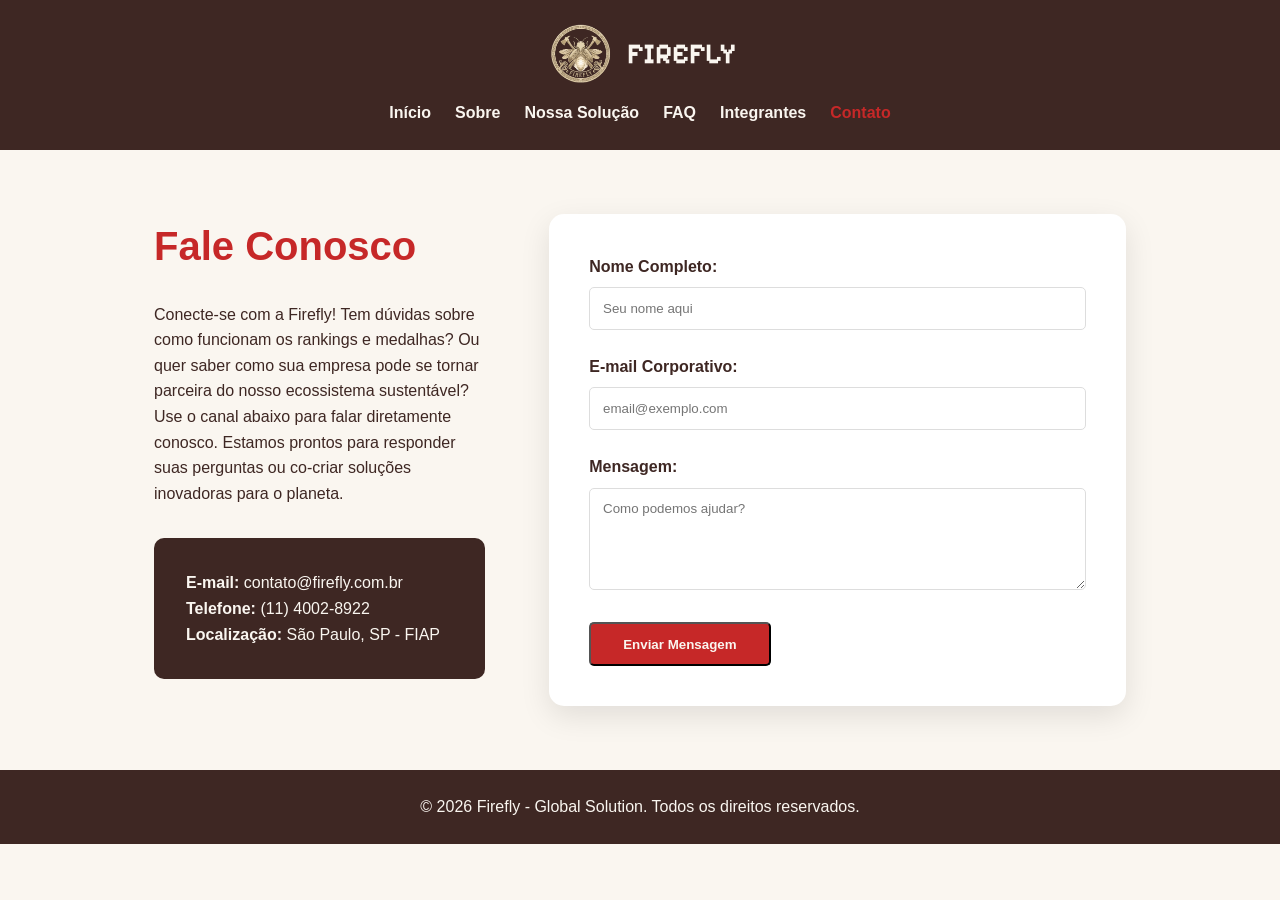
==== commit e8988db7: "alteracao js - rolagem escondida" ====
--- a/pag/contato.html
+++ b/pag/contato.html
@@ -13,8 +13,10 @@
 
     <header class="cabecalho-principal">
         <div class="logo">
-            <a href="../index.html"><img src="../assets/logo.png" alt="Firefly" width="100px"></a>
+            <a href="../index.html"><img src="../assets/logo.png" alt="Firefly">
             <h1>FIREFLY</h1>
+            </a>
+        
         </div>
         <nav class="menu-navegacao">
             <ul>
--- a/css/style.css
+++ b/css/style.css
@@ -5,9 +5,9 @@
 /* Cores na regra 60/30/10 */
 
 :root {
-    --cor-dominante: #F4EEDD; 
-    --cor-secundaria: #D35400; 
-    --cor-acento: #1C1C1C; 
+    --cor-dominante: #FAF6F0; 
+    --cor-secundaria: #C62828;
+    --cor-acento: #3E2723; 
     --cor-fundo-card: #FFFFFF;
     --fonte-principal: 'Segoe UI', Tahoma, Geneva, Verdana, sans-serif;
 }
@@ -46,6 +46,17 @@
     gap: 15px;
 }
 
+.logo a {
+    display: flex;
+    align-items: center; 
+    gap: 10px;             /* Espaçamento entre a imagem e o texto (ajuste como quiser) */
+    text-decoration: none; /* Remove o sublinhado padrão de links */
+    color: inherit;        /* Mantém a cor original do seu H1 */
+}
+
+.logo h1 {
+    margin: 0;
+}
 
 .cabecalho-principal .logo img {
     height: 60px;
@@ -56,9 +67,10 @@
 
 .cabecalho-principal h1 {
     font-size: 1.8rem;
-    color: var(--cor-secundaria);
+    color: var(--cor-dominante);
     font-weight: 700;
     font-family: "Pixelify Sans", sans-serif;
+    
 }
 
 .menu-navegacao ul {
@@ -89,6 +101,7 @@
 .info-section h2 {
     font-size: 2.5rem;
     margin-bottom: 1rem;
+    font-family: "Pixelify Sans", sans-serif;
 }
 
 .info-section p {
@@ -474,8 +487,12 @@
 }
 
 .icone-pilar {
-    font-size: 2.8rem;
     margin-bottom: 1rem;
+}
+
+.icone-pilar img {
+    width: 140px;  /* Ajuste este valor (ex: 40px, 60px) até ficar do tamanho que você quer */
+    height: auto; /* Garante que a imagem não vai achatar ou esticar */
 }
 
 .card-pilar h3 {
@@ -505,6 +522,7 @@
     color: var(--cor-secundaria);
     margin-bottom: 1.5rem;
     font-size: 2rem;
+    font-family: "Pixelify Sans", sans-serif;
 }
 
 .fluxo-ranking {
@@ -810,4 +828,17 @@
         width: 100%;
         max-width: 320px;
     }
+}
+
+/* Estado inicial: Invisível e um pouco abaixo da posição original */
+.escondido {
+    opacity: 0;
+    transform: translateY(40px); /* Dá o efeito de que está subindo */
+    transition: all 0.8s ease-out; /* Controla a suavidade e o tempo (0.8 segundos) */
+}
+
+/* Estado ativo: Visível e na posição correta */
+.escondido.mostrar {
+    opacity: 1;
+    transform: translateY(0);
 }
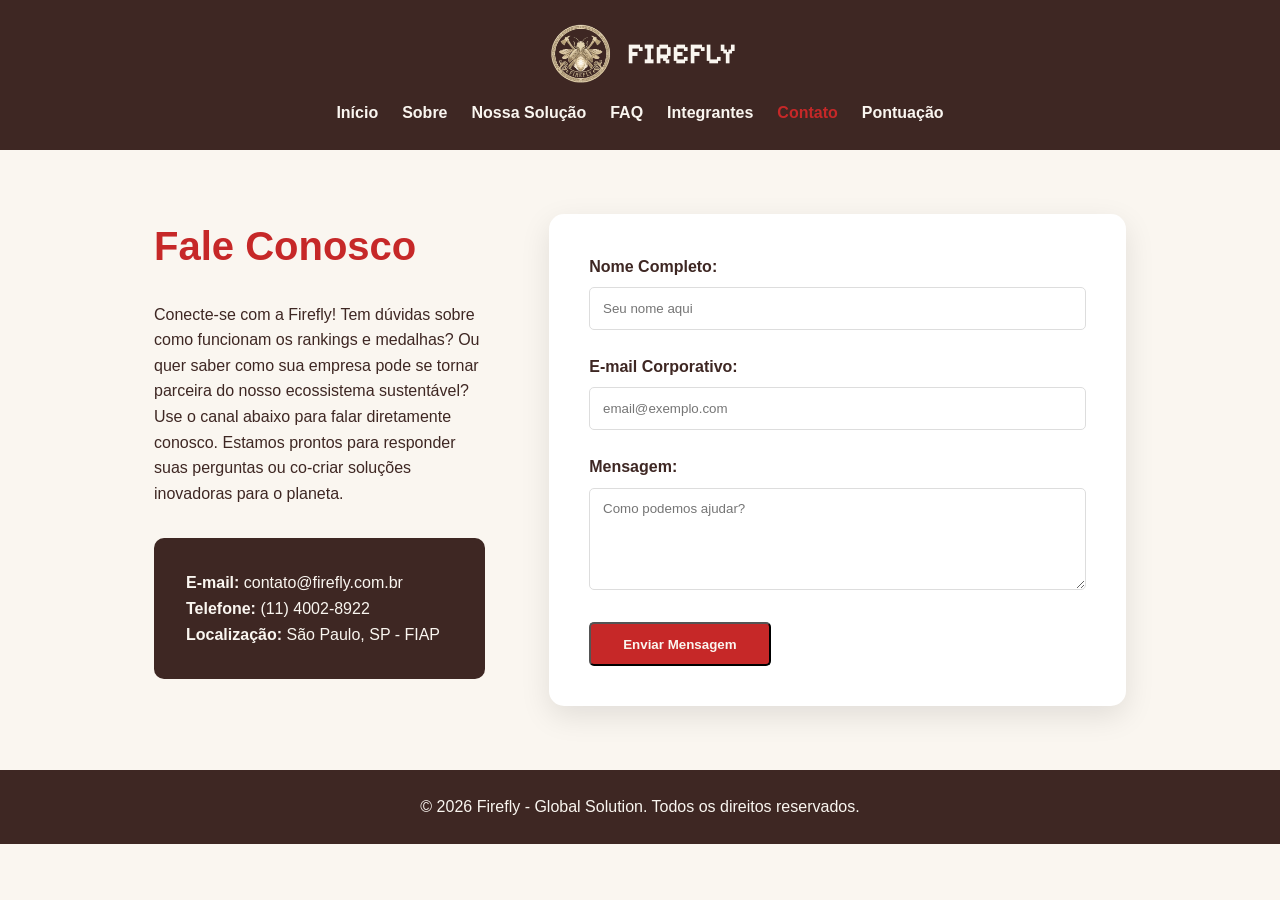
==== commit f850b00f: "Feito a parte de pontuação Co-authored-by: Eduardo Lima" ====
--- a/pag/contato.html
+++ b/pag/contato.html
@@ -14,9 +14,9 @@
     <header class="cabecalho-principal">
         <div class="logo">
             <a href="../index.html"><img src="../assets/logo.png" alt="Firefly">
-            <h1>FIREFLY</h1>
+                <h1>FIREFLY</h1>
             </a>
-        
+
         </div>
         <nav class="menu-navegacao">
             <ul>
@@ -26,12 +26,13 @@
                 <li><a href="faq.html">FAQ</a></li>
                 <li><a href="integrantes.html">Integrantes</a></li>
                 <li><a href="contato.html" class="ativo">Contato</a></li>
+                <li><a href="pontuacao.html">Pontuação</a></li>
             </ul>
         </nav>
     </header>
 
     <main class="container-contato">
-        <section class="info-contato">
+        <section class="info-contato escondido">
             <h2>Fale Conosco</h2>
             <p>Conecte-se com a Firefly! Tem dúvidas sobre como funcionam os rankings e medalhas? Ou quer saber
                 como sua empresa pode se tornar parceira do nosso ecossistema sustentável? Use o canal abaixo para falar
@@ -45,7 +46,7 @@
             </div>
         </section>
 
-        <section class="secao-formulario">
+        <section class="secao-formulario escondido">
             <form id="form-contato" class="formulario-estilizado">
                 <div class="grupo-input">
                     <label for="nome">Nome Completo:</label>
--- a/css/style.css
+++ b/css/style.css
@@ -1,5 +1,5 @@
 
-@import url('https://fonts.googleapis.com/css2?family=Pixelify+Sans:wght@500&display=swap');
+@import url('https://fonts.googleapis.com/css2?family=Pixelify+Sans:wght@500&display=swap'); 
 
 
 /* Cores na regra 60/30/10 */
@@ -9,6 +9,15 @@
     --cor-secundaria: #C62828;
     --cor-acento: #3E2723; 
     --cor-fundo-card: #FFFFFF;
+    --gravidade-cor:   #C62828;   /* vermelho — urgência máxima de vítima    */
+    --faixa-cor:       #7B3F00;   /* marrom — tom terra, humano              */
+    --clima-cor:       #1565C0;   /* azul — céu e clima                      */
+    --localizacao-cor: #2E7D32;   /* verde — terreno e natureza              */
+    --penalidade-cor:  #E65100;   /* laranja escuro — alerta de erro         */
+    --verde:           #2E7D32;
+    --amarelo:         #F9A825;
+    --vermelho:        #C62828;
+    --raio:            12px;
     --fonte-principal: 'Segoe UI', Tahoma, Geneva, Verdana, sans-serif;
 }
 
@@ -737,6 +746,438 @@
     border: 1px solid #c3e6cb;
 }
 
+/* Pontuação - Revisar*/
+
+/* ── CONTAINER ────────────────────────────────────────────────────── */
+
+.container-pontuacao {
+    max-width: 1100px;
+    margin: 0 auto;
+    padding: 3rem 5% 5rem 5%;
+    display: flex;
+    flex-direction: column;
+    gap: 5rem;
+}
+
+/* ── INTRODUÇÃO ───────────────────────────────────────────────────── */
+
+.intro-pontuacao {
+    text-align: center;
+}
+
+.intro-pontuacao span.tag-projeto {
+    color: var(--cor-secundaria);
+    font-weight: bold;
+    text-transform: uppercase;
+    font-size: 0.85rem;
+    letter-spacing: 2px;
+    display: block;
+    margin-bottom: 0.5rem;
+}
+
+.intro-pontuacao h2 {
+    font-family: "Pixelify Sans", sans-serif;
+    font-size: 2.5rem;
+    color: var(--cor-acento);
+    margin-bottom: 1rem;
+}
+
+.intro-pontuacao > p {
+    max-width: 680px;
+    margin: 0 auto 2rem auto;
+    font-size: 1.05rem;
+    color: var(--cor-acento);
+    opacity: 0.85;
+}
+
+/* ── FÓRMULA ──────────────────────────────────────────────────────── */
+
+.formula-destaque {
+    background-color: var(--cor-acento);
+    border-radius: var(--raio);
+    padding: 2rem 2.5rem;
+    display: inline-block;
+    max-width: 100%;
+    margin: 0 auto;
+}
+
+.formula-linha {
+    display: flex;
+    align-items: center;
+    justify-content: center;
+    flex-wrap: wrap;
+    gap: 0.6rem;
+    margin-bottom: 1rem;
+}
+
+.formula-parte {
+    padding: 0.5rem 1rem;
+    border-radius: 6px;
+    font-weight: bold;
+    font-size: 0.95rem;
+    color: #fff;
+}
+
+.formula-parte.gravidade   { background-color: var(--gravidade-cor); }
+.formula-parte.urgencia    { background-color: var(--faixa-cor); }
+.formula-parte.clima       { background-color: var(--clima-cor); }
+.formula-parte.localizacao { background-color: var(--localizacao-cor); }
+
+.formula-operador {
+    color: var(--cor-dominante);
+    font-size: 1.4rem;
+    font-weight: bold;
+}
+
+.formula-parentese {
+    color: var(--cor-secundaria);
+    font-size: 1.6rem;
+    font-weight: bold;
+    line-height: 1;
+}
+
+.formula-fonte {
+    color: rgba(255,255,255,0.55);
+    font-size: 0.8rem;
+    margin: 0;
+    font-style: italic;
+}
+
+/* ── TÍTULO DE SEÇÃO ──────────────────────────────────────────────── */
+
+.titulo-secao {
+    display: flex;
+    align-items: center;
+    gap: 1rem;
+    font-size: 1.8rem;
+    color: var(--cor-acento);
+    margin-bottom: 0.5rem;
+    font-family: "Pixelify Sans", sans-serif;
+}
+
+.numero-secao {
+    background-color: var(--cor-secundaria);
+    color: #fff;
+    font-size: 1rem;
+    font-weight: bold;
+    width: 40px;
+    height: 40px;
+    border-radius: 50%;
+    display: flex;
+    align-items: center;
+    justify-content: center;
+    flex-shrink: 0;
+    font-family: var(--fonte-principal);
+}
+
+.desc-secao {
+    color: var(--cor-acento);
+    opacity: 0.75;
+    margin-bottom: 2rem;
+    max-width: 720px;
+    font-size: 1rem;
+    line-height: 1.6;
+}
+
+/* ── SIMULADOR ────────────────────────────────────────────────────── */
+
+.simulador-wrapper {
+    display: grid;
+    grid-template-columns: 1fr 1fr;
+    gap: 2rem;
+    align-items: start;
+}
+
+.simulador-controles {
+    display: flex;
+    flex-direction: column;
+    gap: 1rem;
+}
+
+.grupo-sim {
+    border: 1px solid rgba(0,0,0,0.1);
+    border-radius: 8px;
+    padding: 1rem 1.2rem;
+    background: var(--cor-fundo-card);
+}
+
+.grupo-sim legend {
+    font-weight: bold;
+    color: var(--cor-acento);
+    font-size: 0.9rem;
+    padding: 0 0.4rem;
+}
+
+.grupo-penalidades {
+    border-color: rgba(198, 40, 40, 0.3);
+}
+
+.grupo-penalidades legend {
+    color: var(--penalidade-cor);
+}
+
+.radio-sim,
+.check-sim {
+    display: flex;
+    align-items: center;
+    gap: 0.5rem;
+    cursor: pointer;
+    padding: 0.35rem 0;
+    font-size: 0.92rem;
+    color: var(--cor-acento);
+}
+
+.radio-sim em,
+.check-sim em {
+    color: var(--cor-secundaria);
+    font-style: normal;
+    font-weight: bold;
+    font-size: 0.85rem;
+}
+
+.radio-sim input[type="radio"],
+.check-sim input[type="checkbox"] {
+    accent-color: var(--cor-secundaria);
+    width: 16px;
+    height: 16px;
+    cursor: pointer;
+}
+
+/* ── PAINEL DE RESULTADO ──────────────────────────────────────────── */
+
+.simulador-resultado {
+    background: var(--cor-acento);
+    border-radius: var(--raio);
+    padding: 2rem;
+    color: var(--cor-dominante);
+    position: sticky;
+    top: 1rem;
+}
+
+.simulador-resultado h4 {
+    font-family: "Pixelify Sans", sans-serif;
+    font-size: 1.2rem;
+    color: var(--cor-dominante);
+    margin-bottom: 1.5rem;
+    border-bottom: 1px solid rgba(255,255,255,0.15);
+    padding-bottom: 0.8rem;
+}
+
+/* ── PASSOS DO CÁLCULO ────────────────────────────────────────────── */
+
+.calculo-passos {
+    display: flex;
+    flex-direction: column;
+    gap: 0.5rem;
+    margin-bottom: 1.5rem;
+}
+
+.passo {
+    display: flex;
+    justify-content: space-between;
+    align-items: center;
+    padding: 0.5rem 0.8rem;
+    border-radius: 6px;
+    font-size: 0.88rem;
+    background: rgba(255,255,255,0.06);
+}
+
+.passo-label {
+    flex: 1;
+    color: rgba(255,255,255,0.75);
+}
+
+.passo-label.gravidade-cor   { color: #ef9a9a; }
+.passo-label.faixa-cor       { color: #ffcc80; }
+.passo-label.clima-cor       { color: #90caf9; }
+.passo-label.localizacao-cor { color: #a5d6a7; }
+.passo-label.penalidade-cor  { color: #ffab91; }
+
+.passo-valor {
+    font-weight: bold;
+    font-size: 1rem;
+    color: #fff;
+    min-width: 50px;
+    text-align: right;
+}
+
+.passo-soma {
+    background: rgba(255,255,255,0.12);
+    border: 1px solid rgba(255,255,255,0.15);
+}
+
+.passo-base {
+    background: rgba(198, 40, 40, 0.3);
+    border: 1px solid rgba(198,40,40,0.4);
+}
+
+.passo-penalidade {
+    background: rgba(230,81,0,0.25);
+}
+
+/* ── RESULTADO FINAL ──────────────────────────────────────────────── */
+
+.resultado-final {
+    text-align: center;
+    padding: 1.5rem 0;
+    border-top: 1px solid rgba(255,255,255,0.12);
+    border-bottom: 1px solid rgba(255,255,255,0.12);
+    margin-bottom: 1rem;
+}
+
+.pontuacao-display {
+    display: flex;
+    align-items: baseline;
+    justify-content: center;
+    gap: 0.4rem;
+    margin-bottom: 1rem;
+}
+
+.pontuacao-numero {
+    font-size: 4rem;
+    font-weight: 800;
+    color: var(--cor-secundaria);
+    transition: color 0.4s ease;
+    font-family: "Pixelify Sans", sans-serif;
+    line-height: 1;
+}
+
+.pontuacao-unidade {
+    font-size: 1rem;
+    color: rgba(255,255,255,0.55);
+}
+
+.medidor-barra {
+    height: 10px;
+    background: rgba(255,255,255,0.12);
+    border-radius: 20px;
+    overflow: hidden;
+    margin-bottom: 1rem;
+}
+
+.barra-preenchimento {
+    height: 100%;
+    border-radius: 20px;
+    width: 10%;
+    background-color: var(--verde);
+    transition: width 0.5s ease, background-color 0.4s ease;
+}
+
+.status-missao {
+    display: inline-flex;
+    align-items: center;
+    gap: 0.5rem;
+    padding: 0.4rem 1.2rem;
+    border-radius: 20px;
+    font-weight: bold;
+    font-size: 0.9rem;
+    margin-bottom: 0.8rem;
+    background: rgba(255,255,255,0.1);
+    border: 1px solid rgba(255,255,255,0.2);
+    transition: background 0.4s ease;
+}
+
+.resultado-formula-texto {
+    font-size: 0.82rem;
+    color: rgba(255,255,255,0.5);
+    margin: 0;
+    font-family: 'Courier New', monospace;
+}
+
+.interpretacao {
+    background: rgba(255,255,255,0.06);
+    border-radius: 8px;
+    padding: 1rem;
+    font-size: 0.9rem;
+    color: rgba(255,255,255,0.8);
+    line-height: 1.5;
+}
+
+.interpretacao strong {
+    color: #fff;
+}
+
+/* ── CLASSIFICAÇÃO ────────────────────────────────────────────────── */
+
+.grade-classificacao {
+    display: grid;
+    grid-template-columns: repeat(3, 1fr);
+    gap: 1.5rem;
+    margin-bottom: 2rem;
+}
+
+.card-classificacao {
+    background: var(--cor-fundo-card);
+    border-radius: var(--raio);
+    overflow: hidden;
+    box-shadow: 0 4px 16px rgba(0,0,0,0.06);
+    display: flex;
+    flex-direction: column;
+}
+
+.class-faixa {
+    font-size: 0.75rem;
+    font-weight: bold;
+    text-transform: uppercase;
+    letter-spacing: 1px;
+    padding: 0.8rem 1.2rem 0 1.2rem;
+    color: #888;
+}
+
+.class-icone {
+    font-size: 2.5rem;
+    padding: 0.5rem 1.2rem;
+    line-height: 1;
+}
+
+.class-nome {
+    font-size: 1.2rem;
+    font-weight: bold;
+    padding: 0 1.2rem 0.5rem 1.2rem;
+    color: var(--cor-acento);
+}
+
+.class-desc {
+    font-size: 0.88rem;
+    padding: 0 1.2rem 1.2rem 1.2rem;
+    color: #555;
+    line-height: 1.5;
+    flex: 1;
+}
+
+.class-visual {
+    height: 6px;
+    margin-top: auto;
+}
+
+.verde-bar    { background-color: var(--verde); }
+.amarelo-bar  { background-color: var(--amarelo); }
+.vermelho-bar { background-color: var(--vermelho); }
+
+/* ── NOTA TAXA DE ACERTO ──────────────────────────────────────────── */
+
+.nota-taxa-acerto {
+    background: var(--cor-fundo-card);
+    border-left: 4px solid var(--cor-secundaria);
+    border-radius: 0 8px 8px 0;
+    padding: 1.5rem;
+    display: flex;
+    gap: 1rem;
+    align-items: flex-start;
+    box-shadow: 0 2px 8px rgba(0,0,0,0.05);
+}
+
+.nota-icone {
+    font-size: 1.4rem;
+    flex-shrink: 0;
+}
+
+.nota-taxa-acerto p {
+    margin: 0;
+    font-size: 0.95rem;
+    color: var(--cor-acento);
+    line-height: 1.6;
+}
 
 /* Resposividade */
 
@@ -771,6 +1212,18 @@
     .secao-sobre h2 {
         font-size: 1.8rem;
     }
+
+    .simulador-wrapper {
+        grid-template-columns: 1fr;
+    }
+
+    .simulador-resultado {
+        position: static;
+    }
+
+    .grade-classificacao {
+        grid-template-columns: 1fr;
+    }
 }
 
 @media (max-width: 768px) {
@@ -805,6 +1258,28 @@
         width: 38px; 
         height: 38px; 
         top: 10px; 
+    }
+    .formula-linha {
+        flex-direction: column;
+        align-items: center;
+    }
+
+    .formula-parte {
+        text-align: center;
+        width: 100%;
+    }
+
+    .formula-operador,
+    .formula-parentese {
+        display: none;
+    }
+
+    .pontuacao-numero {
+        font-size: 3rem;
+    }
+
+    .titulo-secao {
+        font-size: 1.4rem;
     }
 }
 
@@ -833,8 +1308,8 @@
 /* Estado inicial: Invisível e um pouco abaixo da posição original */
 .escondido {
     opacity: 0;
-    transform: translateY(40px); /* Dá o efeito de que está subindo */
-    transition: all 0.8s ease-out; /* Controla a suavidade e o tempo (0.8 segundos) */
+    transform: translateY(40px); 
+    transition: all 0.8s ease-out; 
 }
 
 /* Estado ativo: Visível e na posição correta */
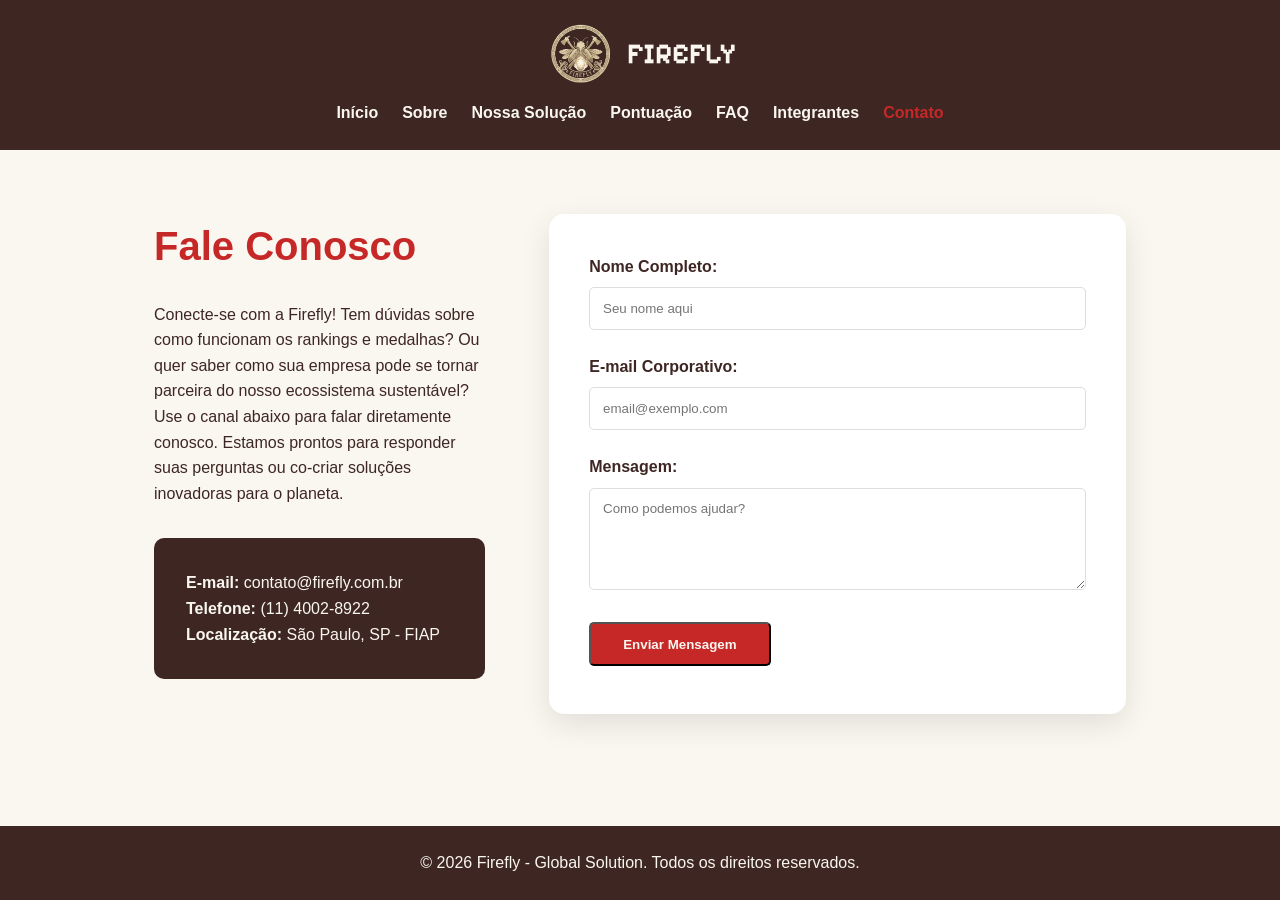
==== commit f15f3900: "modificação visual do css, remocão de imagens não adequadas, modificação estrutural do java script +" ====
--- a/pag/contato.html
+++ b/pag/contato.html
@@ -23,10 +23,11 @@
                 <li><a href="../index.html">Início</a></li>
                 <li><a href="sobre.html">Sobre</a></li>
                 <li><a href="solucao.html">Nossa Solução</a></li>
+                <li><a href="pontuacao.html">Pontuação</a></li>
                 <li><a href="faq.html">FAQ</a></li>
                 <li><a href="integrantes.html">Integrantes</a></li>
                 <li><a href="contato.html" class="ativo">Contato</a></li>
-                <li><a href="pontuacao.html">Pontuação</a></li>
+
             </ul>
         </nav>
     </header>
--- a/css/style.css
+++ b/css/style.css
@@ -1,23 +1,27 @@
-
-@import url('https://fonts.googleapis.com/css2?family=Pixelify+Sans:wght@500&display=swap'); 
+@import url('https://fonts.googleapis.com/css2?family=Pixelify+Sans:wght@500&display=swap');
 
 
 /* Cores na regra 60/30/10 */
 
 :root {
-    --cor-dominante: #FAF6F0; 
+    --cor-dominante: #FAF6F0;
     --cor-secundaria: #C62828;
-    --cor-acento: #3E2723; 
+    --cor-acento: #3E2723;
     --cor-fundo-card: #FFFFFF;
-    --gravidade-cor:   #C62828;   /* vermelho — urgência máxima de vítima    */
-    --faixa-cor:       #7B3F00;   /* marrom — tom terra, humano              */
-    --clima-cor:       #1565C0;   /* azul — céu e clima                      */
-    --localizacao-cor: #2E7D32;   /* verde — terreno e natureza              */
-    --penalidade-cor:  #E65100;   /* laranja escuro — alerta de erro         */
-    --verde:           #2E7D32;
-    --amarelo:         #F9A825;
-    --vermelho:        #C62828;
-    --raio:            12px;
+    --gravidade-cor: #C62828;
+    /* vermelho — urgência máxima de vítima    */
+    --faixa-cor: #7B3F00;
+    /* marrom — tom terra, humano              */
+    --clima-cor: #1565C0;
+    /* azul — céu e clima                      */
+    --localizacao-cor: #2E7D32;
+    /* verde — terreno e natureza              */
+    --penalidade-cor: #E65100;
+    /* laranja escuro — alerta de erro         */
+    --verde: #2E7D32;
+    --amarelo: #F9A825;
+    --vermelho: #C62828;
+    --raio: 12px;
     --fonte-principal: 'Segoe UI', Tahoma, Geneva, Verdana, sans-serif;
 }
 
@@ -29,6 +33,36 @@
     box-sizing: border-box;
 }
 
+
+/*Para nao estourar - © 2026 Firefly - Global Solution. Todos os direitos reservados.*/
+/* 1. OBRIGATÓRIO: Reseta as margens e força o cálculo correto de tamanho */
+*, *::before, *::after {
+    box-sizing: border-box;
+    margin: 0;
+    padding: 0;
+}
+
+html, body {
+    height: 100%; /* Use apenas 100% em ambos para evitar o conflito com vh */
+}
+
+body {
+    display: flex;
+    flex-direction: column;
+    overflow-x: hidden; /* Evita qualquer barra de rolagem pro lado */
+}
+
+/* 2. O miolo da página engole o espaço que sobra, mas SEM estourar */
+main, .conteudo-principal {
+    flex: 1 0 auto; /* Permite crescer se tiver muito conteúdo, mas não força tamanho */
+}
+
+/* 3. Garante que o rodapé não encolha e fique no final */
+footer {
+    flex-shrink: 0;
+}
+
+
 /* Cores do corpo */
 
 body {
@@ -57,10 +91,13 @@
 
 .logo a {
     display: flex;
-    align-items: center; 
-    gap: 10px;             /* Espaçamento entre a imagem e o texto (ajuste como quiser) */
-    text-decoration: none; /* Remove o sublinhado padrão de links */
-    color: inherit;        /* Mantém a cor original do seu H1 */
+    align-items: center;
+    gap: 10px;
+    /* Espaçamento entre a imagem e o texto */
+    text-decoration: none;
+    /* Remove o sublinhado padrão de links */
+    color: inherit;
+    /* Mantém a cor original do seu H1 */
 }
 
 .logo h1 {
@@ -70,8 +107,8 @@
 .cabecalho-principal .logo img {
     height: 60px;
     width: auto;
-    object-fit: contain; 
-    
+    object-fit: contain;
+
 }
 
 .cabecalho-principal h1 {
@@ -79,7 +116,7 @@
     color: var(--cor-dominante);
     font-weight: 700;
     font-family: "Pixelify Sans", sans-serif;
-    
+
 }
 
 .menu-navegacao ul {
@@ -95,7 +132,7 @@
     transition: color 0.3s ease;
 }
 
-.menu-navegacao a:hover, 
+.menu-navegacao a:hover,
 .menu-navegacao a.ativo {
     color: var(--cor-secundaria);
 }
@@ -110,7 +147,7 @@
 .info-section h2 {
     font-size: 2.5rem;
     margin-bottom: 1rem;
-    font-family: "Pixelify Sans", sans-serif;
+
 }
 
 .info-section p {
@@ -154,14 +191,14 @@
 .card-icone {
     display: flex;
     justify-content: flex-start;
-    margin-bottom: 1rem;         
+    margin-bottom: 1rem;
     width: 100%;
 }
 
 .card-icone img {
-    width: 60px;         
-    height: auto;         
-    object-fit: contain;  
+    width: 60px;
+    height: auto;
+    object-fit: contain;
 }
 
 .destaques {
@@ -177,7 +214,7 @@
     padding: 2rem;
     border-radius: 8px;
     width: 400px;
-    box-shadow: 0 4px 6px rgba(0,0,0,0.1);
+    box-shadow: 0 4px 6px rgba(0, 0, 0, 0.1);
     border-top: 5px solid var(--cor-secundaria);
     position: relative;
 }
@@ -208,9 +245,10 @@
 .grid-integrantes {
     display: flex;
     justify-content: center;
-    flex-wrap: wrap;
-    gap: 2.5rem;
-    padding: 0 5% 4rem 5%;
+    flex-wrap: nowrap;
+    gap: 15px;
+    overflow-x: auto;
+    padding: 10px;
 }
 
 .card-integrante {
@@ -218,7 +256,7 @@
     border-radius: 12px;
     overflow: hidden;
     width: 280px;
-    box-shadow: 0 8px 15px rgba(0,0,0,0.1);
+    box-shadow: 0 8px 15px rgba(0, 0, 0, 0.1);
     transition: transform 0.3s ease;
     border: 1px solid rgba(28, 28, 28, 0.1);
 }
@@ -231,12 +269,16 @@
     width: 100%;
     height: 250px;
     object-fit: cover;
-    filter: grayscale(20%);
+
 }
 
 .info-integrante {
-    padding: 1.5rem;
+    padding: 20px;
     text-align: center;
+
+    display: flex;
+    flex-direction: column;
+    height: calc(100% - 280px);
 }
 
 .info-integrante h3 {
@@ -251,10 +293,11 @@
 }
 
 .links-sociais {
-    margin-top: 1.2rem;
+    margin-top: auto;
     display: flex;
     justify-content: center;
-    gap: 0.8rem;
+    gap: 10px;
+    padding-top: 15px;
 }
 
 .btn-social {
@@ -266,6 +309,8 @@
     color: var(--cor-secundaria);
     border-radius: 20px;
     transition: all 0.3s ease;
+    min-width: 85px;
+    text-align: center;
 }
 
 .btn-social:hover {
@@ -341,7 +386,7 @@
     padding: 2.5rem;
     border-radius: 15px;
     text-align: center;
-    box-shadow: 0 8px 20px rgba(0,0,0,0.15);
+    box-shadow: 0 8px 20px rgba(0, 0, 0, 0.15);
 }
 
 .card-estatistica .dado {
@@ -373,7 +418,7 @@
     border-radius: 15px;
     position: relative;
     border-bottom: 5px solid var(--cor-secundaria);
-    box-shadow: 0 5px 15px rgba(0,0,0,0.03);
+    box-shadow: 0 5px 15px rgba(0, 0, 0, 0.03);
     transition: transform 0.3s ease;
 }
 
@@ -500,8 +545,10 @@
 }
 
 .icone-pilar img {
-    width: 140px;  /* Ajuste este valor (ex: 40px, 60px) até ficar do tamanho que você quer */
-    height: auto; /* Garante que a imagem não vai achatar ou esticar */
+    width: 140px;
+    /* Ajuste este valor (ex: 40px, 60px) até ficar do tamanho que você quer */
+    height: auto;
+    /* Garante que a imagem não vai achatar ou esticar */
 }
 
 .card-pilar h3 {
@@ -567,7 +614,7 @@
     justify-content: center;
     font-weight: bold;
     font-size: 1.2rem;
-    box-shadow: 0 4px 8px rgba(0,0,0,0.2);
+    box-shadow: 0 4px 8px rgba(0, 0, 0, 0.2);
 }
 
 .etapa-ranking h4 {
@@ -604,9 +651,10 @@
 .faq-item {
     background-color: var(--cor-fundo-card);
     border-radius: 8px;
-    border: 1px solid rgba(211, 84, 0, 0.2); /* Sutil toque da cor secundária */
+    border: 1px solid rgba(211, 84, 0, 0.2);
+    /* Sutil toque da cor secundária */
     overflow: hidden;
-    box-shadow: 0 4px 6px rgba(0,0,0,0.05);
+    box-shadow: 0 4px 6px rgba(0, 0, 0, 0.05);
 }
 
 .faq-question {
@@ -696,7 +744,7 @@
     background-color: var(--cor-fundo-card);
     padding: 2.5rem;
     border-radius: 15px;
-    box-shadow: 0 10px 30px rgba(0,0,0,0.1);
+    box-shadow: 0 10px 30px rgba(0, 0, 0, 0.1);
 }
 
 .grupo-input {
@@ -710,7 +758,7 @@
     color: var(--cor-acento);
 }
 
-.grupo-input input, 
+.grupo-input input,
 .grupo-input textarea {
     width: 100%;
     padding: 0.8rem;
@@ -720,7 +768,7 @@
     transition: border-color 0.3s;
 }
 
-.grupo-input input:focus, 
+.grupo-input input:focus,
 .grupo-input textarea:focus {
     outline: none;
     border-color: var(--cor-secundaria);
@@ -776,13 +824,12 @@
 }
 
 .intro-pontuacao h2 {
-    font-family: "Pixelify Sans", sans-serif;
     font-size: 2.5rem;
     color: var(--cor-acento);
     margin-bottom: 1rem;
 }
 
-.intro-pontuacao > p {
+.intro-pontuacao>p {
     max-width: 680px;
     margin: 0 auto 2rem auto;
     font-size: 1.05rem;
@@ -818,10 +865,21 @@
     color: #fff;
 }
 
-.formula-parte.gravidade   { background-color: var(--gravidade-cor); }
-.formula-parte.urgencia    { background-color: var(--faixa-cor); }
-.formula-parte.clima       { background-color: var(--clima-cor); }
-.formula-parte.localizacao { background-color: var(--localizacao-cor); }
+.formula-parte.gravidade {
+    background-color: var(--gravidade-cor);
+}
+
+.formula-parte.urgencia {
+    background-color: var(--faixa-cor);
+}
+
+.formula-parte.clima {
+    background-color: var(--clima-cor);
+}
+
+.formula-parte.localizacao {
+    background-color: var(--localizacao-cor);
+}
 
 .formula-operador {
     color: var(--cor-dominante);
@@ -837,7 +895,7 @@
 }
 
 .formula-fonte {
-    color: rgba(255,255,255,0.55);
+    color: rgba(255, 255, 255, 0.55);
     font-size: 0.8rem;
     margin: 0;
     font-style: italic;
@@ -852,7 +910,6 @@
     font-size: 1.8rem;
     color: var(--cor-acento);
     margin-bottom: 0.5rem;
-    font-family: "Pixelify Sans", sans-serif;
 }
 
 .numero-secao {
@@ -882,10 +939,11 @@
 /* ── SIMULADOR ────────────────────────────────────────────────────── */
 
 .simulador-wrapper {
-    display: grid;
-    grid-template-columns: 1fr 1fr;
-    gap: 2rem;
-    align-items: start;
+    display: flex;
+    flex-direction: column;
+    gap: 30px;
+    /* Dá um espaço confortável entre a grade de opções e o painel de resultado */
+    width: 100%;
 }
 
 .simulador-controles {
@@ -895,17 +953,36 @@
 }
 
 .grupo-sim {
-    border: 1px solid rgba(0,0,0,0.1);
-    border-radius: 8px;
-    padding: 1rem 1.2rem;
-    background: var(--cor-fundo-card);
+    background: #ffffff;
+    border: 1px solid #ebdcd0;
+    border-radius: 12px;
+    padding: 20px;
+    margin-top: 10px;
+    box-sizing: border-box;
+    min-height: 170px;
+    display: flex;
+    flex-direction: column;
+    justify-content: flex-start;
+    box-shadow: 0 4px 12px rgba(186, 171, 157, 0.15);
 }
 
 .grupo-sim legend {
-    font-weight: bold;
-    color: var(--cor-acento);
-    font-size: 0.9rem;
-    padding: 0 0.4rem;
+    float: left;
+    width: 100%;
+    padding: 0;
+    margin-bottom: 15px;
+    display: flex;
+    align-items: center;
+    gap: 8px;
+    font-size: 1.1rem;
+
+}
+
+.legend-icone {
+    width: 80px;
+    height: 80px;
+    object-fit: contain;
+    image-rendering: pixelated;
 }
 
 .grupo-penalidades {
@@ -920,11 +997,9 @@
 .check-sim {
     display: flex;
     align-items: center;
-    gap: 0.5rem;
+    gap: 8px;
+    margin-bottom: 8px;
     cursor: pointer;
-    padding: 0.35rem 0;
-    font-size: 0.92rem;
-    color: var(--cor-acento);
 }
 
 .radio-sim em,
@@ -943,76 +1018,119 @@
     cursor: pointer;
 }
 
+.radio-sim:last-child,
+.check-sim:last-child {
+    margin-bottom: 0;
+}
+
+.radio-label,
+.check-label {
+    font-size: 0.78rem;
+    color: #555;
+    line-height: 1.3;
+}
+
 /* ── PAINEL DE RESULTADO ──────────────────────────────────────────── */
 
 .simulador-resultado {
+    width: 100%;
     background: var(--cor-acento);
-    border-radius: var(--raio);
-    padding: 2rem;
+    border-radius: 12px;
+    box-sizing: border-box;
+    box-shadow: 0 4px 12px rgba(0, 0, 0, 0.05);
+    ;
+    padding: 25px;
     color: var(--cor-dominante);
     position: sticky;
     top: 1rem;
 }
 
 .simulador-resultado h4 {
-    font-family: "Pixelify Sans", sans-serif;
     font-size: 1.2rem;
     color: var(--cor-dominante);
-    margin-bottom: 1.5rem;
-    border-bottom: 1px solid rgba(255,255,255,0.15);
-    padding-bottom: 0.8rem;
+    margin-bottom: 20px;
+    border-bottom: 2px solid rgba(255, 255, 255, 0.15);
+    padding-bottom: 8px;
 }
 
 /* ── PASSOS DO CÁLCULO ────────────────────────────────────────────── */
 
 .calculo-passos {
+    display: grid;
+    grid-template-columns: repeat(4, 1fr);
+    gap: 16px;
+    /* Espaçamento idêntico ao da grade de controles */
+    margin-bottom: 25px;
+    background: transparent;
+    /* Remove fundos escuros do container */
+    padding: 0;
+}
+
+.passo {
     display: flex;
     flex-direction: column;
-    gap: 0.5rem;
-    margin-bottom: 1.5rem;
-}
-
-.passo {
-    display: flex;
-    justify-content: space-between;
-    align-items: center;
-    padding: 0.5rem 0.8rem;
-    border-radius: 6px;
-    font-size: 0.88rem;
-    background: rgba(255,255,255,0.06);
+    align-items: center;
+    justify-content: center;
+    text-align: center;
+    padding: 16px;
+
+    /* TRANSPARENTE: Remove qualquer cor de fundo branca ou escura */
+    background: transparent !important;
+
+    /* Define uma borda fina e sutil (ajuste a cor se preferir mais clara/escura) */
+    border: 1px solid rgba(235, 220, 208, 0.25) !important;
+    border-radius: 12px;
+    box-sizing: border-box;
+    min-height: 95px;
+
+    /* Remove sombras para focar no minimalismo transparente */
+    box-shadow: none;
 }
 
 .passo-label {
-    flex: 1;
-    color: rgba(255,255,255,0.75);
-}
-
-.passo-label.gravidade-cor   { color: #ef9a9a; }
-.passo-label.faixa-cor       { color: #ffcc80; }
-.passo-label.clima-cor       { color: #90caf9; }
-.passo-label.localizacao-cor { color: #a5d6a7; }
-.passo-label.penalidade-cor  { color: #ffab91; }
+    font-size: 0.8rem;
+    font-weight: 700;
+    margin-bottom: 6px;
+}
+
+.passo-label.gravidade-cor {
+    color: #ef9a9a;
+}
+
+.passo-label.faixa-cor {
+    color: #ffcc80;
+}
+
+.passo-label.clima-cor {
+    color: #90caf9;
+}
+
+.passo-label.localizacao-cor {
+    color: #a5d6a7;
+}
+
+.passo-label.penalidade-cor {
+    color: #ffab91;
+}
 
 .passo-valor {
-    font-weight: bold;
-    font-size: 1rem;
-    color: #fff;
-    min-width: 50px;
-    text-align: right;
+    font-size: 1.4rem;
+    font-weight: 800;
+    color: #ffffff;
 }
 
 .passo-soma {
-    background: rgba(255,255,255,0.12);
-    border: 1px solid rgba(255,255,255,0.15);
+    background: rgba(255, 255, 255, 0.12);
+    border: 1px solid rgba(255, 255, 255, 0.15);
 }
 
 .passo-base {
     background: rgba(198, 40, 40, 0.3);
-    border: 1px solid rgba(198,40,40,0.4);
+    border: 1px solid rgba(198, 40, 40, 0.4);
 }
 
 .passo-penalidade {
-    background: rgba(230,81,0,0.25);
+    background: rgba(230, 81, 0, 0.25);
 }
 
 /* ── RESULTADO FINAL ──────────────────────────────────────────────── */
@@ -1020,8 +1138,8 @@
 .resultado-final {
     text-align: center;
     padding: 1.5rem 0;
-    border-top: 1px solid rgba(255,255,255,0.12);
-    border-bottom: 1px solid rgba(255,255,255,0.12);
+    border-top: 1px solid rgba(255, 255, 255, 0.12);
+    border-bottom: 1px solid rgba(255, 255, 255, 0.12);
     margin-bottom: 1rem;
 }
 
@@ -1038,18 +1156,18 @@
     font-weight: 800;
     color: var(--cor-secundaria);
     transition: color 0.4s ease;
-    font-family: "Pixelify Sans", sans-serif;
+
     line-height: 1;
 }
 
 .pontuacao-unidade {
     font-size: 1rem;
-    color: rgba(255,255,255,0.55);
+    color: rgba(255, 255, 255, 0.55);
 }
 
 .medidor-barra {
     height: 10px;
-    background: rgba(255,255,255,0.12);
+    background: rgba(255, 255, 255, 0.12);
     border-radius: 20px;
     overflow: hidden;
     margin-bottom: 1rem;
@@ -1072,24 +1190,24 @@
     font-weight: bold;
     font-size: 0.9rem;
     margin-bottom: 0.8rem;
-    background: rgba(255,255,255,0.1);
-    border: 1px solid rgba(255,255,255,0.2);
+    background: rgba(255, 255, 255, 0.1);
+    border: 1px solid rgba(255, 255, 255, 0.2);
     transition: background 0.4s ease;
 }
 
 .resultado-formula-texto {
     font-size: 0.82rem;
-    color: rgba(255,255,255,0.5);
+    color: rgba(255, 255, 255, 0.5);
     margin: 0;
     font-family: 'Courier New', monospace;
 }
 
 .interpretacao {
-    background: rgba(255,255,255,0.06);
+    background: rgba(255, 255, 255, 0.06);
     border-radius: 8px;
     padding: 1rem;
     font-size: 0.9rem;
-    color: rgba(255,255,255,0.8);
+    color: rgba(255, 255, 255, 0.8);
     line-height: 1.5;
 }
 
@@ -1098,6 +1216,14 @@
 }
 
 /* ── CLASSIFICAÇÃO ────────────────────────────────────────────────── */
+
+.grade-controles {
+    display: grid;
+    grid-template-columns: repeat(4, 1fr);
+    gap: 16px;
+    width: 100%;
+    align-items: stretch;
+}
 
 .grade-classificacao {
     display: grid;
@@ -1110,7 +1236,7 @@
     background: var(--cor-fundo-card);
     border-radius: var(--raio);
     overflow: hidden;
-    box-shadow: 0 4px 16px rgba(0,0,0,0.06);
+    box-shadow: 0 4px 16px rgba(0, 0, 0, 0.06);
     display: flex;
     flex-direction: column;
 }
@@ -1125,9 +1251,32 @@
 }
 
 .class-icone {
-    font-size: 2.5rem;
-    padding: 0.5rem 1.2rem;
-    line-height: 1;
+    display: flex;
+    justify-content: center;
+    align-items: center;
+    margin: 10px 0;
+}
+
+.class-icone img {
+    width: 100px;
+    height: 100px;
+    object-fit: contain;
+    image-rendering: pixelated;
+}
+
+.status-img {
+    width: 10px;
+    height: 10px;
+    object-fit: contain;
+    image-rendering: pixelated;
+}
+
+.status-painel-img {
+    width: 80px;
+    height: 80px;
+    object-fit: contain;
+    vertical-align: middle;
+    image-rendering: pixelated;
 }
 
 .class-nome {
@@ -1150,9 +1299,17 @@
     margin-top: auto;
 }
 
-.verde-bar    { background-color: var(--verde); }
-.amarelo-bar  { background-color: var(--amarelo); }
-.vermelho-bar { background-color: var(--vermelho); }
+.verde-bar {
+    background-color: var(--verde);
+}
+
+.amarelo-bar {
+    background-color: var(--amarelo);
+}
+
+.vermelho-bar {
+    background-color: var(--vermelho);
+}
 
 /* ── NOTA TAXA DE ACERTO ──────────────────────────────────────────── */
 
@@ -1164,7 +1321,7 @@
     display: flex;
     gap: 1rem;
     align-items: flex-start;
-    box-shadow: 0 2px 8px rgba(0,0,0,0.05);
+    box-shadow: 0 2px 8px rgba(0, 0, 0, 0.05);
 }
 
 .nota-icone {
@@ -1187,7 +1344,7 @@
         gap: 1rem;
         text-align: center;
     }
-    
+
     .menu-navegacao ul {
         flex-wrap: wrap;
         justify-content: center;
@@ -1218,7 +1375,10 @@
     }
 
     .simulador-resultado {
-        position: static;
+        width: 100%;
+        background: transparent !important;
+        padding: 0;
+        margin-top: 30px;
     }
 
     .grade-classificacao {
@@ -1227,11 +1387,12 @@
 }
 
 @media (max-width: 768px) {
+
     .card-info,
     .etapa-ranking {
         width: 100%;
     }
-    
+
     .container-contato,
     .fluxo-ranking {
         flex-direction: column;
@@ -1248,17 +1409,20 @@
 
 
 @media (max-width: 600px) {
-    .timeline::before { 
-        left: 17px; 
-    }
-    .timeline-item { 
-        padding-left: 50px; 
-    }
-    .timeline-badge { 
-        width: 38px; 
-        height: 38px; 
-        top: 10px; 
-    }
+    .timeline::before {
+        left: 17px;
+    }
+
+    .timeline-item {
+        padding-left: 50px;
+    }
+
+    .timeline-badge {
+        width: 38px;
+        height: 38px;
+        top: 10px;
+    }
+
     .formula-linha {
         flex-direction: column;
         align-items: center;
@@ -1284,7 +1448,8 @@
 }
 
 @media (max-width: 480px) {
-    .destaques, 
+
+    .destaques,
     .grid-integrantes {
         flex-direction: column;
         align-items: center;
@@ -1308,8 +1473,8 @@
 /* Estado inicial: Invisível e um pouco abaixo da posição original */
 .escondido {
     opacity: 0;
-    transform: translateY(40px); 
-    transition: all 0.8s ease-out; 
+    transform: translateY(40px);
+    transition: all 0.8s ease-out;
 }
 
 /* Estado ativo: Visível e na posição correta */
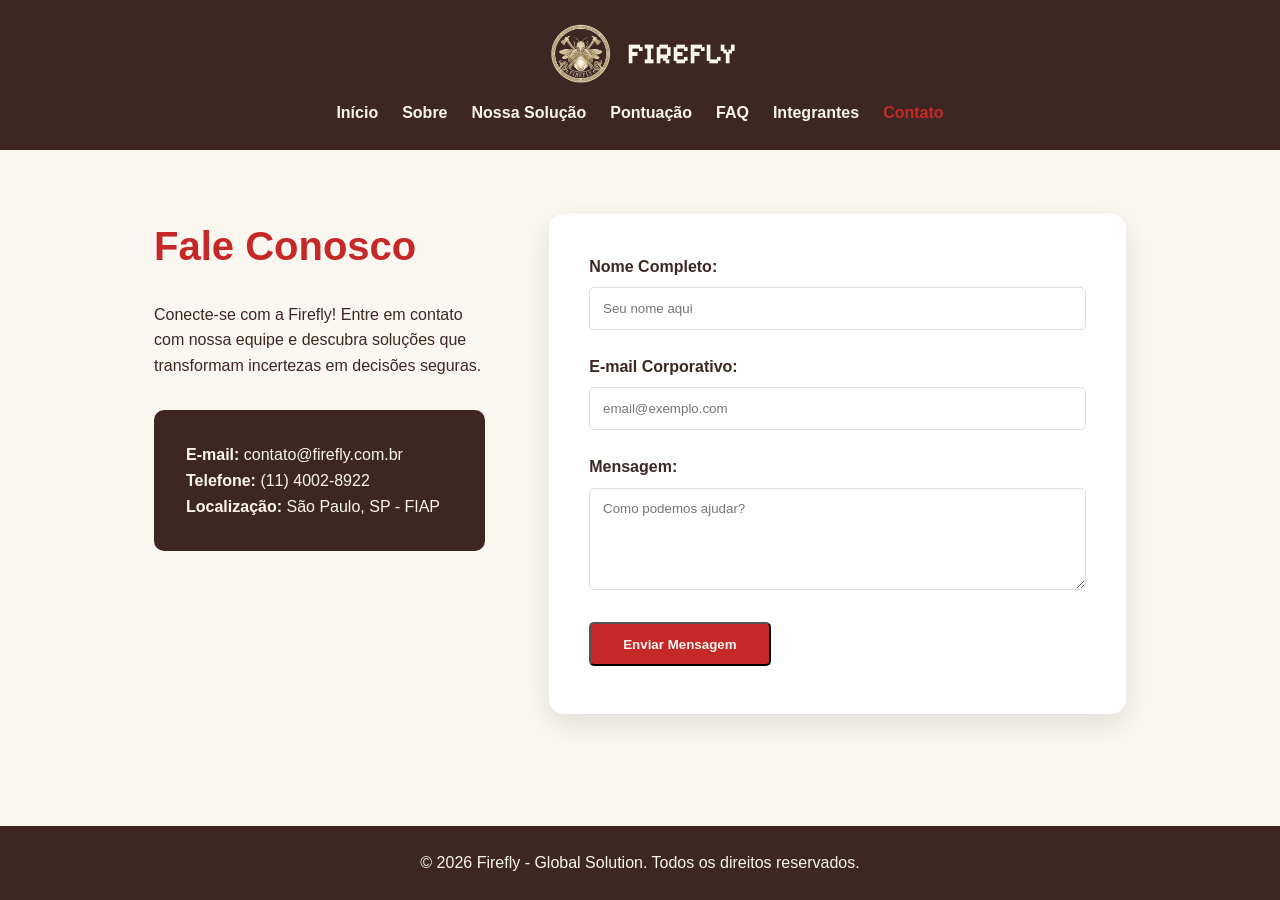
==== commit 1b73458f: "correção textual (contato e sobre)" ====
--- a/pag/contato.html
+++ b/pag/contato.html
@@ -35,10 +35,8 @@
     <main class="container-contato">
         <section class="info-contato escondido">
             <h2>Fale Conosco</h2>
-            <p>Conecte-se com a Firefly! Tem dúvidas sobre como funcionam os rankings e medalhas? Ou quer saber
-                como sua empresa pode se tornar parceira do nosso ecossistema sustentável? Use o canal abaixo para falar
-                diretamente conosco. Estamos prontos para responder suas perguntas ou co-criar soluções inovadoras para
-                o planeta.</p>
+            <p>Conecte-se com a Firefly!
+                Entre em contato com nossa equipe e descubra soluções que transformam incertezas em decisões seguras. </p>
 
             <div class="dados-contato">
                 <p><strong>E-mail:</strong> contato@firefly.com.br</p>
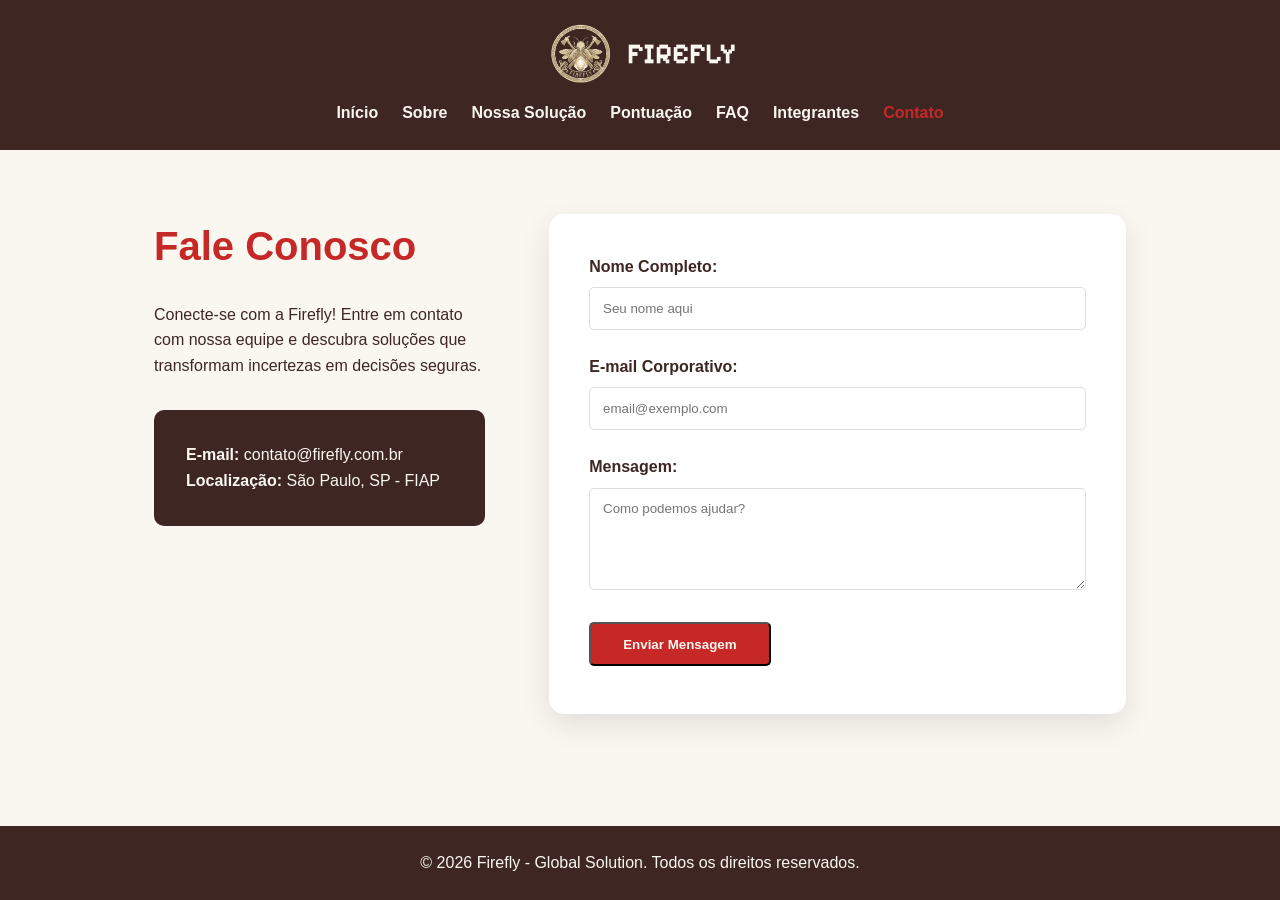
==== commit 664ad3e9: "Akeitei texto e algumas responsividades" ====
--- a/pag/contato.html
+++ b/pag/contato.html
@@ -40,7 +40,6 @@
 
             <div class="dados-contato">
                 <p><strong>E-mail:</strong> contato@firefly.com.br</p>
-                <p><strong>Telefone:</strong> (11) 4002-8922</p>
                 <p><strong>Localização:</strong> São Paulo, SP - FIAP</p>
             </div>
         </section>
--- a/css/style.css
+++ b/css/style.css
@@ -152,8 +152,8 @@
 
 .info-section p {
     font-size: 1.2rem;
-    max-width: 600px;
     margin: 0 auto 2rem auto;
+    max-width: 1300px;
 }
 
 .info-subtitulo {
@@ -163,6 +163,11 @@
     color: var(--cor-acento);
     opacity: 0.8;
 }
+
+/* .conteudo-info {
+    margin: 0 auto;
+    width: 100%;
+} */
 
 .btn-primary {
     background-color: var(--cor-secundaria);
@@ -853,7 +858,7 @@
     align-items: center;
     justify-content: center;
     flex-wrap: wrap;
-    gap: 0.6rem;
+    gap: 0.4rem;
     margin-bottom: 1rem;
 }
 
@@ -1057,7 +1062,7 @@
 
 .calculo-passos {
     display: grid;
-    grid-template-columns: repeat(4, 1fr);
+    grid-template-columns: repeat(2, 1fr);
     gap: 16px;
     /* Espaçamento idêntico ao da grade de controles */
     margin-bottom: 25px;
@@ -1376,14 +1381,39 @@
 
     .simulador-resultado {
         width: 100%;
-        background: transparent !important;
-        padding: 0;
+        background: var(--cor-acento) !important;
+        padding: 25px;
         margin-top: 30px;
     }
 
     .grade-classificacao {
         grid-template-columns: 1fr;
     }
+     .grade-controles {
+        grid-template-columns: repeat(2, 1fr);
+    }
+
+    .grade-controles {
+        grid-template-columns: repeat(2, 1fr);
+    }
+
+    .calculo-passos {
+        grid-template-columns: repeat(2, 1fr);
+    }
+
+    .formula-parte {
+        font-size: 0.75rem;
+        padding: 0.4rem 0.6rem;
+    }
+
+    .formula-operador {
+        font-size: 1rem;
+    }
+
+    .formula-parentese {
+        font-size: 1.1rem;
+    }
+    
 }
 
 @media (max-width: 768px) {
@@ -1404,6 +1434,16 @@
 
     .fluxo-ranking {
         gap: 3rem;
+    }
+
+    .grid-integrantes {
+        flex-wrap: wrap;
+        justify-content: center;
+    }
+
+    .intro-quem-somos p {
+        max-width: 90%;
+        margin: 0 auto;
     }
 }
 
@@ -1428,14 +1468,24 @@
         align-items: center;
     }
 
+    .formula-destaque {
+        width: 100%;
+        padding: 1.2rem 0.8rem;
+        box-sizing: border-box;
+    }
+
     .formula-parte {
-        text-align: center;
-        width: 100%;
-    }
-
-    .formula-operador,
+        font-size: 0.72rem;
+        padding: 0.4rem 0.6rem;
+        white-space: nowrap;
+    }
+
+    .formula-operador {
+        font-size: 0.9rem;
+    }
+
     .formula-parentese {
-        display: none;
+        font-size: 1rem;
     }
 
     .pontuacao-numero {
@@ -1464,9 +1514,33 @@
         gap: 0.5rem;
     }
 
-    .card-integrante {
+   .card-integrante {
         width: 100%;
         max-width: 320px;
+    }
+
+    .info-integrante h3 {
+        font-size: 1.1rem;
+    }
+
+    .grade-controles {
+        grid-template-columns: 1fr;
+    }
+
+    .calculo-passos {
+        grid-template-columns: repeat(2, 1fr);
+    }
+
+    .grupo-sim {
+        min-height: unset;
+    }
+
+    .intro-pontuacao h2 {
+        font-size: 1.6rem;
+    }
+
+    .formula-destaque {
+        padding: 1.2rem 1rem;
     }
 }
 
